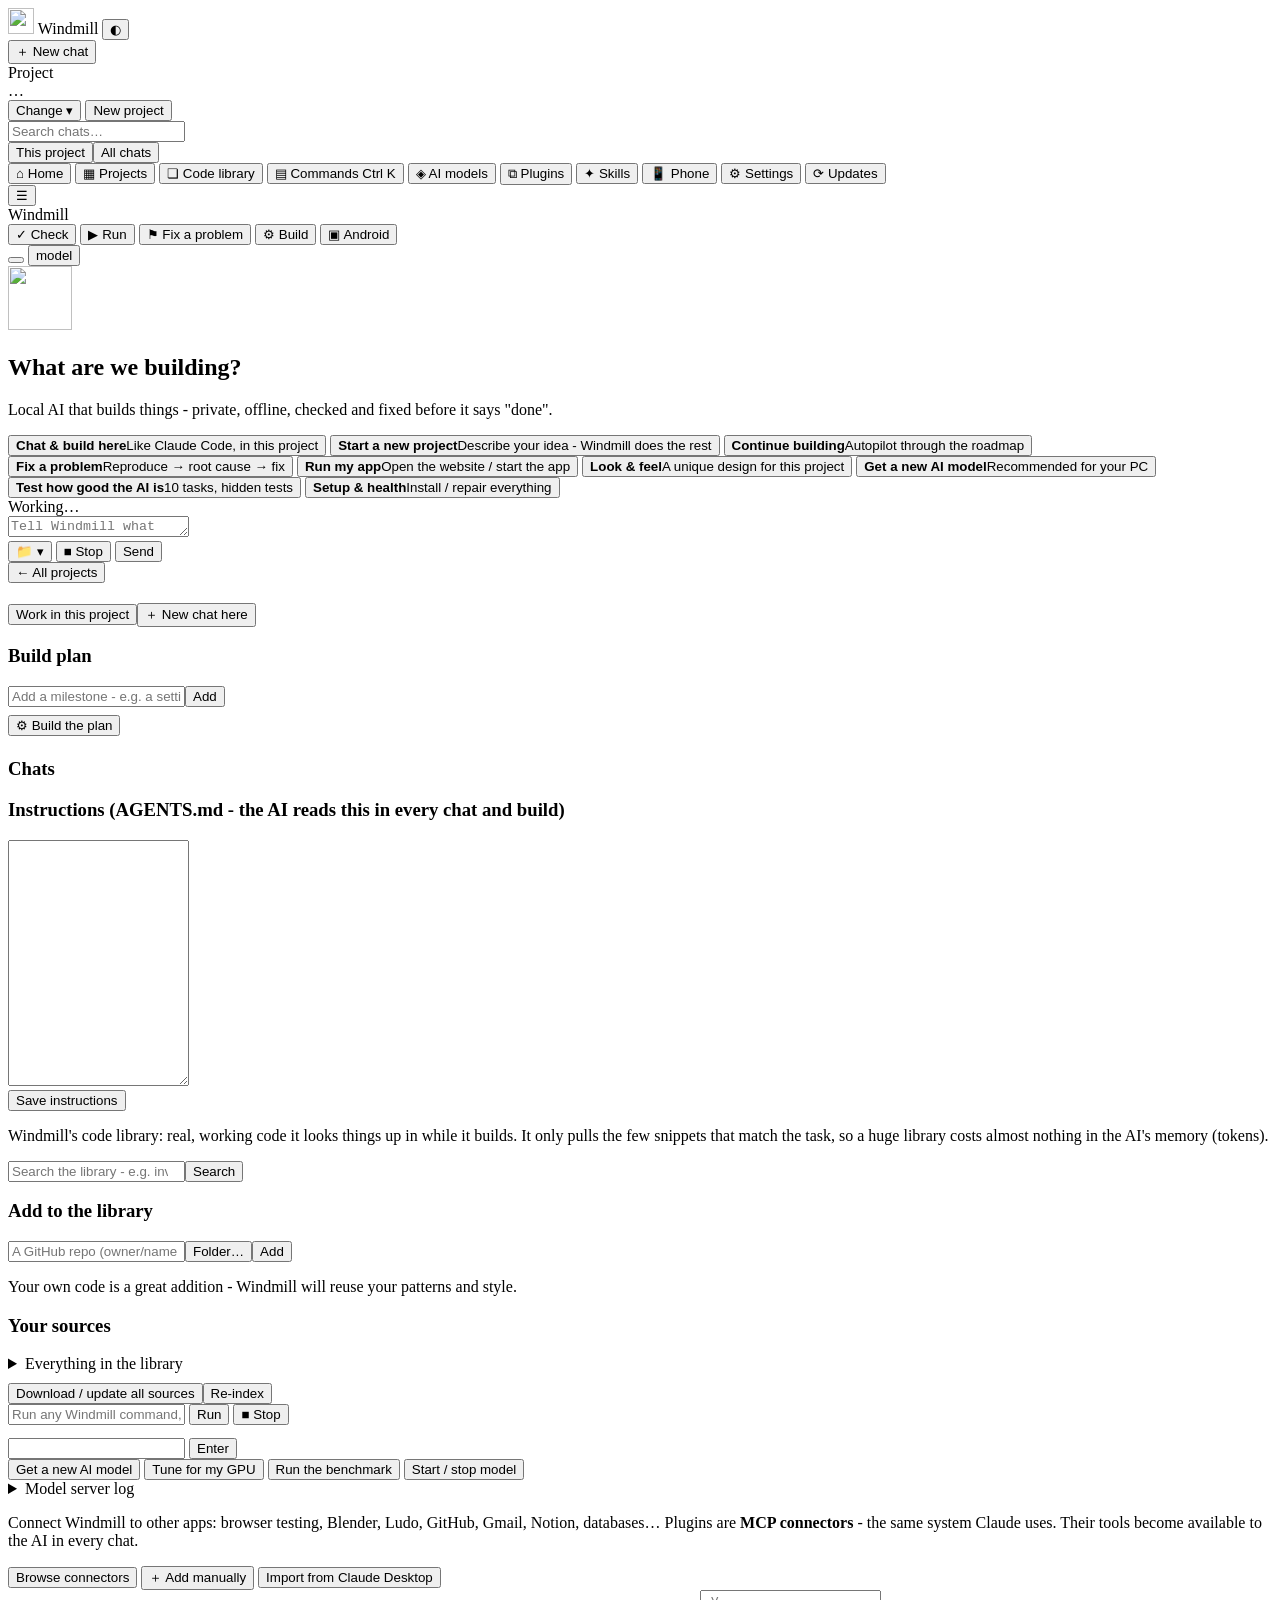
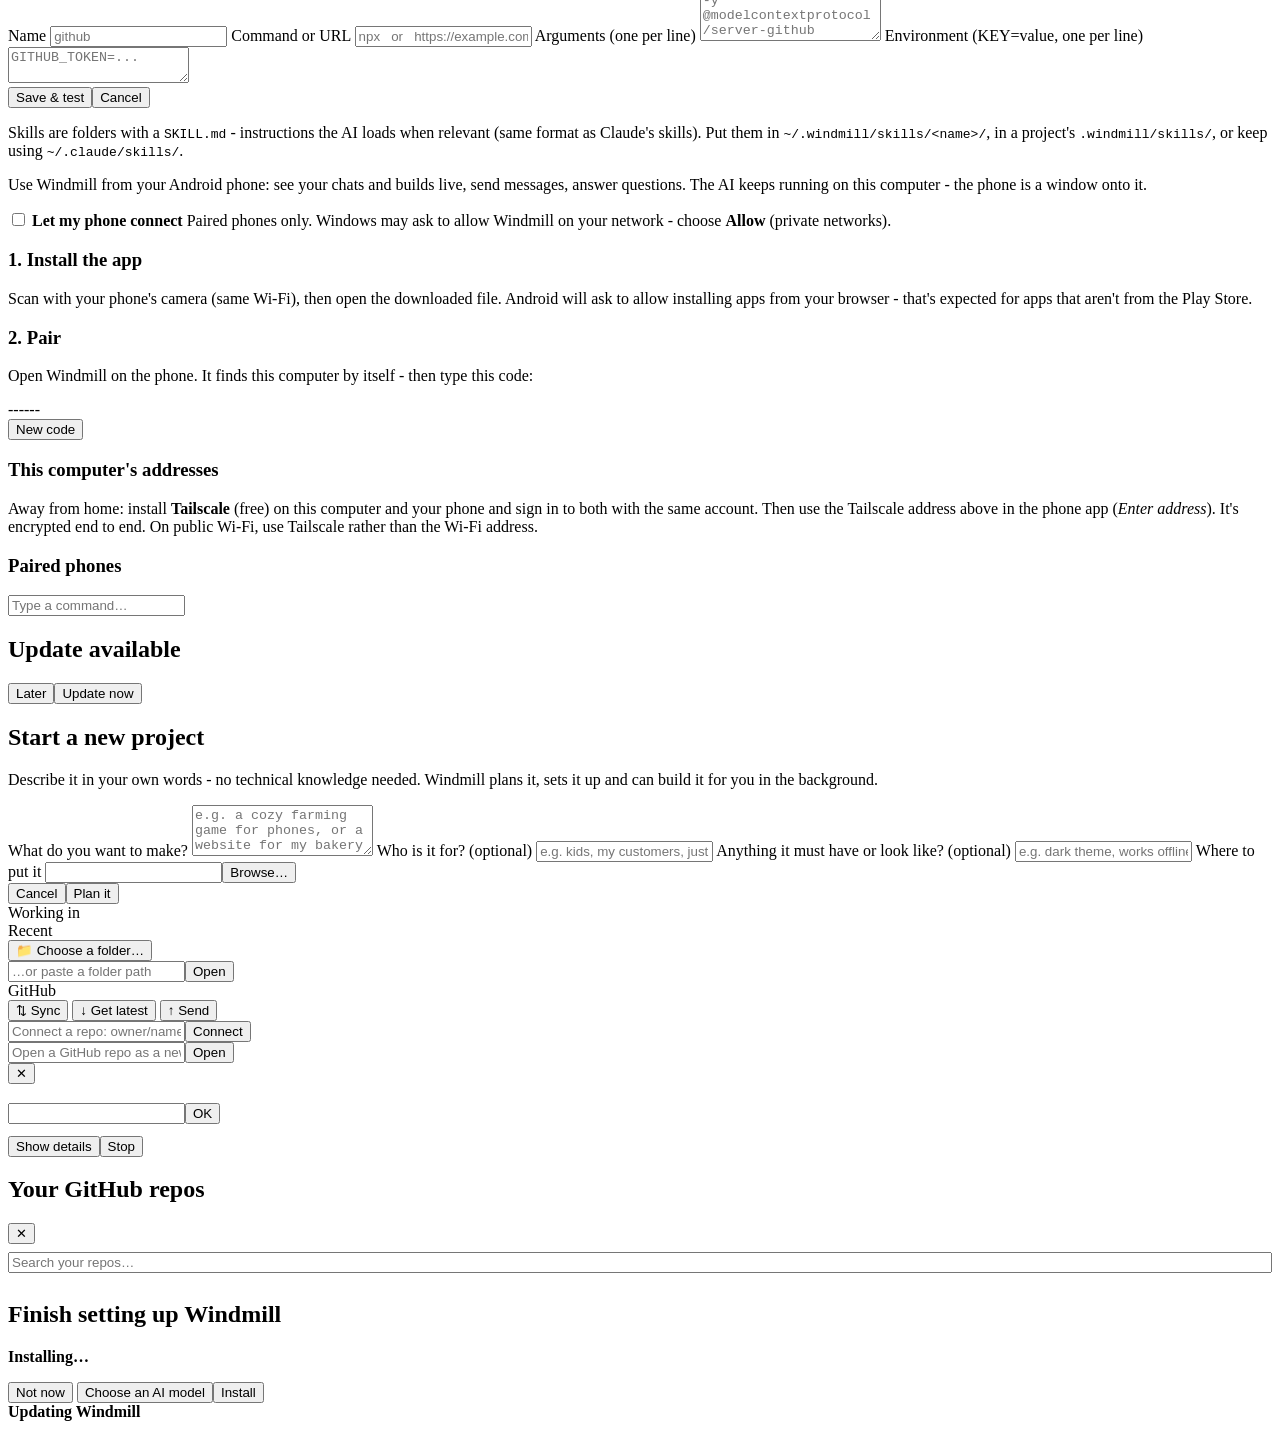
==== gui/index.html @ f2a0669b "feat: Windmill on your phone - Android app that pairs with your computer (Wi-Fi discovery + 6-digit " ====
<!doctype html>
<html lang="en">
<head>
<meta charset="utf-8">
<meta name="viewport" content="width=device-width, initial-scale=1, viewport-fit=cover, interactive-widget=resizes-content">
<meta name="theme-color" content="#1b1a18">
<title>Windmill</title>
<link rel="icon" href="/static/icon.png">
<link rel="stylesheet" href="/static/app.css">
</head>
<body>
<div id="app">
  <aside id="sidebar">
    <div class="brand">
      <img src="/static/icon.png" alt="" width="26" height="26">
      <span>Windmill</span>
      <button class="icon-btn" id="theme-btn" title="Light / dark">◐</button>
    </div>
    <button class="primary wide" id="new-chat">＋ New chat</button>
    <div class="project-card" id="project-card" title="The folder Windmill works in">
      <div class="label">Project</div>
      <div class="name" id="project-name">…</div>
      <div class="kinds" id="project-kinds"></div>
      <div class="row">
        <button class="ghost small" id="pick-project">Change ▾</button>
        <button class="ghost small" data-task="new" title="Describe an idea - Windmill plans and builds it">New project</button>
      </div>
    </div>
    <input id="chat-search" type="search" placeholder="Search chats…" autocomplete="off">
    <div class="seg" id="chat-scope"><button data-here="1" class="on">This project</button><button data-here="0">All chats</button></div>
    <nav id="chat-list" aria-label="Chats"></nav>
    <div class="nav-bottom">
      <button class="nav" data-view="home">⌂ Home</button>
      <button class="nav" data-view="projects">▦ Projects</button>
      <button class="nav" data-view="library">❏ Code library</button>
      <button class="nav" data-view="console">▤ Commands <span class="kbd">Ctrl K</span></button>
      <button class="nav" data-view="models">◈ AI models</button>
      <button class="nav" data-view="plugins">⧉ Plugins</button>
      <button class="nav" data-view="skills">✦ Skills</button>
      <button class="nav" data-view="phone">📱 Phone</button>
      <button class="nav" data-view="settings">⚙ Settings</button>
      <button class="nav" data-view="updates">⟳ Updates <span id="update-dot" class="dot hidden"></span></button>
      <div class="version" id="version"></div>
    </div>
  </aside>

  <main id="main">
    <header id="topbar">
      <button class="icon-btn" id="menu-btn" aria-label="Menu" title="Menu">☰</button>
      <div class="title" id="view-title">Windmill</div>
      <div class="actions" id="quick-actions">
        <button class="ghost small" data-task="check" title="Build, lint, tests, sloppy-code guard">✓ Check</button>
        <button class="ghost small" data-task="run" title="Run / open your app">▶ Run</button>
        <button class="ghost small" data-task="debug" title="Reproduce, find root cause, fix">⚑ Fix a problem</button>
        <button class="ghost small hidden" id="build-btn" data-task="build" title="Build the roadmap on autopilot">⚙ Build</button>
        <button class="ghost small hidden" id="android-btn" data-task="android menu" title="Build the .apk / install on your phone">▣ Android</button>
      </div>
      <button class="pill hidden" id="tasks-btn" title="What Windmill is doing in the background"><span class="spinner tiny" id="tasks-spin"></span><span id="tasks-label"></span></button>
      <button class="pill" id="model-pill" title="AI model"><span class="dot" id="model-dot"></span><span id="model-name">model</span></button>
    </header>

    <!-- HOME -->
    <section class="view" id="view-home">
      <div class="hero">
        <img src="/static/icon.png" alt="" width="64" height="64">
        <h1>What are we building?</h1>
        <p class="muted">Local AI that builds things - private, offline, checked and fixed before it says "done".</p>
        <div id="tip" class="tip hidden"></div>
      </div>
      <div class="cards">
        <button class="card" data-action="chat"><b>Chat &amp; build here</b><span>Like Claude Code, in this project</span></button>
        <button class="card" data-task="new"><b>Start a new project</b><span>Describe your idea - Windmill does the rest</span></button>
        <button class="card hidden" id="card-build" data-task="build"><b>Continue building</b><span>Autopilot through the roadmap</span></button>
        <button class="card" data-task="debug"><b>Fix a problem</b><span>Reproduce → root cause → fix</span></button>
        <button class="card" data-task="run"><b>Run my app</b><span>Open the website / start the app</span></button>
        <button class="card" data-task="design"><b>Look &amp; feel</b><span>A unique design for this project</span></button>
        <button class="card" data-task="get-model"><b>Get a new AI model</b><span>Recommended for your PC</span></button>
        <button class="card" data-task="benchmark"><b>Test how good the AI is</b><span>10 tasks, hidden tests</span></button>
        <button class="card" data-task="setup"><b>Setup &amp; health</b><span>Install / repair everything</span></button>
      </div>
    </section>

    <!-- CHAT -->
    <section class="view hidden" id="view-chat">
      <div id="transcript" aria-live="polite"></div>
      <div id="activity" class="activity hidden"><div class="spinner"></div><span id="activity-text">Working…</span><span id="activity-time" class="muted"></span></div>
      <div id="queue" class="queue hidden" aria-label="Queued messages"></div>
      <div id="composer">
        <textarea id="input" rows="1" placeholder="Tell Windmill what you want…  (Enter to send, Shift+Enter for a new line)"></textarea>
        <div class="composer-row">
          <button class="folder-chip" id="composer-folder" title="Change the folder / GitHub repo Windmill works in">📁 <b id="composer-project"></b> ▾</button><span class="spacer"></span>
          <button class="danger hidden" id="stop-btn">■ Stop</button>
          <button class="primary" id="send-btn">Send</button>
        </div>
      </div>
    </section>

    <!-- PROJECTS (like Claude's projects: a folder, its chats, its plan and instructions) -->
    <section class="view hidden" id="view-projects">
      <div id="projects-grid" class="proj-grid"></div>
      <div id="project-page" class="hidden">
        <button class="ghost small" id="proj-back">← All projects</button>
        <div class="proj-head"><div><h2 id="pp2-name"></h2><div class="muted small" id="pp2-path"></div></div>
          <div class="row"><button class="ghost" id="pp2-use">Work in this project</button><button class="primary" id="pp2-chat">＋ New chat here</button></div></div>
        <div class="proj-cols">
          <div class="proj-col">
            <h3>Build plan <span class="muted small" id="pp2-progress"></span></h3>
            <div id="pp2-roadmap" class="roadmap"></div>
            <div class="row"><input id="pp2-add" placeholder="Add a milestone - e.g. a settings page with dark mode" style="flex:1"><button class="ghost" id="pp2-add-btn">Add</button></div>
            <div class="row" style="margin-top:8px"><button class="primary" id="pp2-build">⚙ Build the plan</button></div>
            <h3 style="margin-top:22px">Chats</h3>
            <div id="pp2-chats" class="list"></div>
          </div>
          <div class="proj-col">
            <h3>Instructions <span class="muted small">(AGENTS.md - the AI reads this in every chat and build)</span></h3>
            <textarea id="pp2-instr" rows="16" spellcheck="false"></textarea>
            <div class="row"><button class="ghost" id="pp2-instr-save">Save instructions</button><span class="muted small" id="pp2-instr-msg"></span></div>
          </div>
        </div>
      </div>
    </section>

    <!-- CODE LIBRARY -->
    <section class="view hidden" id="view-library">
      <p class="muted">Windmill's code library: real, working code it looks things up in while it builds. It only pulls the few
      snippets that match the task, so a huge library costs almost nothing in the AI's memory (tokens).</p>
      <div class="lib-stats" id="lib-stats"></div>
      <div class="row"><input id="lib-q" type="search" placeholder="Search the library - e.g. inventory drag and drop, egui theme, http client retry" style="flex:1"><button class="primary" id="lib-go">Search</button></div>
      <div id="lib-results" class="lib-results"></div>
      <h3>Add to the library</h3>
      <div class="row"><input id="lib-add" placeholder="A GitHub repo (owner/name or URL) or a folder on this PC" style="flex:1"><button class="ghost" id="lib-browse">Folder…</button><button class="primary" id="lib-add-btn">Add</button></div>
      <p class="muted small">Your own code is a great addition - Windmill will reuse your patterns and style.</p>
      <h3>Your sources</h3>
      <div id="lib-mine" class="list"></div>
      <details><summary>Everything in the library</summary><div id="lib-all" class="lib-all"></div></details>
      <div class="row" style="margin-top:10px"><button class="ghost" data-task="library fetch">Download / update all sources</button><button class="ghost" data-task="library index">Re-index</button></div>
    </section>

    <!-- CONSOLE (every CLI command) -->
    <section class="view hidden" id="view-console">
      <div class="console-head">
        <input id="cmd-input" placeholder="Run any Windmill command, e.g.  benchmark --tasks 01,04   or   library search inventory" autocomplete="off">
        <button class="primary" id="cmd-run">Run</button>
        <button class="danger hidden" id="cmd-stop">■ Stop</button>
      </div>
      <div class="cmd-chips" id="cmd-chips"></div>
      <pre id="console" class="console"></pre>
      <div id="console-choices" class="choices"></div>
      <div class="console-input hidden" id="console-input-row">
        <span id="console-prompt" class="muted"></span>
        <input id="console-input" autocomplete="off">
        <button class="primary small" id="console-send">Enter</button>
      </div>
    </section>

    <!-- MODELS -->
    <section class="view hidden" id="view-models">
      <div class="view-actions">
        <button class="primary" data-task="get-model">Get a new AI model</button>
        <button class="ghost" data-task="tune">Tune for my GPU</button>
        <button class="ghost" data-task="benchmark">Run the benchmark</button>
        <button class="ghost" id="server-toggle">Start / stop model</button>
      </div>
      <div id="hw" class="muted"></div>
      <div id="models-list" class="list"></div>
      <details><summary>Model server log</summary><pre id="server-log" class="console small"></pre></details>
    </section>

    <!-- PLUGINS -->
    <section class="view hidden" id="view-plugins">
      <p class="muted">Connect Windmill to other apps: browser testing, Blender, Ludo, GitHub, Gmail, Notion, databases… Plugins are
      <b>MCP connectors</b> - the same system Claude uses. Their tools become available to the AI in every chat.</p>
      <div class="view-actions">
        <button class="primary" data-task="connect">Browse connectors</button>
        <button class="ghost" id="plugin-add-btn">＋ Add manually</button>
        <button class="ghost" id="plugin-import">Import from Claude Desktop</button>
      </div>
      <form id="plugin-form" class="card-form hidden">
        <label>Name <input name="name" required placeholder="github"></label>
        <label>Command or URL <input name="command" required placeholder="npx   or   https://example.com/mcp"></label>
        <label>Arguments (one per line) <textarea name="args" rows="3" placeholder="-y&#10;@modelcontextprotocol/server-github"></textarea></label>
        <label>Environment (KEY=value, one per line) <textarea name="env" rows="2" placeholder="GITHUB_TOKEN=..."></textarea></label>
        <div class="row"><button class="primary" type="submit">Save &amp; test</button><button class="ghost" type="button" id="plugin-cancel">Cancel</button></div>
      </form>
      <div id="plugins-list" class="list"></div>
    </section>

    <!-- SKILLS -->
    <section class="view hidden" id="view-skills">
      <p class="muted">Skills are folders with a <code>SKILL.md</code> - instructions the AI loads when relevant (same format as Claude's skills).
      Put them in <code>~/.windmill/skills/&lt;name&gt;/</code>, in a project's <code>.windmill/skills/</code>, or keep using <code>~/.claude/skills/</code>.</p>
      <div id="skills-list" class="list"></div>
    </section>

    <!-- PHONE -->
    <section class="view hidden" id="view-phone">
      <p class="muted">Use Windmill from your Android phone: see your chats and builds live, send messages, answer questions.
      The AI keeps running on this computer - the phone is a window onto it.</p>
      <label class="switch big-switch"><input type="checkbox" id="phone-on"> <b>Let my phone connect</b>
        <span class="help">Paired phones only. Windows may ask to allow Windmill on your network - choose <b>Allow</b> (private networks).</span></label>
      <div id="phone-body" class="hidden">
        <div class="phone-grid">
          <div class="phone-card">
            <h3>1. Install the app</h3>
            <p class="muted small">Scan with your phone's camera (same Wi-Fi), then open the downloaded file. Android will ask
            to allow installing apps from your browser - that's expected for apps that aren't from the Play Store.</p>
            <div id="phone-qr" class="qr"></div>
            <div class="muted small" id="phone-apk-url"></div>
          </div>
          <div class="phone-card">
            <h3>2. Pair</h3>
            <p class="muted small">Open Windmill on the phone. It finds this computer by itself - then type this code:</p>
            <div class="pair-code" id="phone-code">------</div>
            <div class="row"><span class="muted small" id="phone-ttl"></span><button class="ghost small" id="phone-newcode">New code</button></div>
          </div>
        </div>
        <h3>This computer's addresses</h3>
        <div id="phone-addrs" class="list"></div>
        <p class="muted small">Away from home: install <b>Tailscale</b> (free) on this computer and your phone and sign in to both with the
        same account. Then use the Tailscale address above in the phone app (<i>Enter address</i>). It's encrypted end to end.
        On public Wi-Fi, use Tailscale rather than the Wi-Fi address.</p>
        <h3>Paired phones</h3>
        <div id="phone-devices" class="list"></div>
      </div>
      <p class="bad-text small" id="phone-error"></p>
    </section>

    <!-- SETTINGS -->
    <section class="view hidden" id="view-settings">
      <form id="settings-form" class="settings"></form>
    </section>

    <!-- UPDATES -->
    <section class="view hidden" id="view-updates">
      <div id="update-box"></div>
    </section>
  </main>
</div>

<div id="palette" class="modal hidden" role="dialog" aria-label="Commands">
  <div class="modal-card">
    <input id="palette-input" placeholder="Type a command…" autocomplete="off">
    <div id="palette-list"></div>
  </div>
</div>
<div id="update-modal" class="modal hidden" role="dialog" aria-label="Update available">
  <div class="modal-card">
    <h2 id="um-title">Update available</h2>
    <pre id="um-notes" class="notes"></pre>
    <div class="row right"><button class="ghost" id="um-later">Later</button><button class="primary" id="um-now">Update now</button></div>
  </div>
</div>
<div id="new-modal" class="modal hidden" role="dialog" aria-label="New project">
  <form class="modal-card card-form" id="new-form">
    <h2>Start a new project</h2>
    <p class="muted small">Describe it in your own words - no technical knowledge needed. Windmill plans it, sets it up and can build it for you in the background.</p>
    <label>What do you want to make? <textarea name="idea" rows="3" required placeholder="e.g. a cozy farming game for phones, or a website for my bakery with an order form"></textarea></label>
    <label>Who is it for? <span class="muted">(optional)</span> <input name="who" placeholder="e.g. kids, my customers, just me"></label>
    <label>Anything it must have or look like? <span class="muted">(optional)</span> <input name="extra" placeholder="e.g. dark theme, works offline, save slots"></label>
    <label>Where to put it <span class="row"><input name="where" style="flex:1"><button class="ghost" type="button" id="new-browse">Browse…</button></span></label>
    <div class="row right"><button class="ghost" type="button" id="new-cancel">Cancel</button><button class="primary" type="submit">Plan it</button></div>
  </form>
</div>
<div id="proj-pop" class="popover hidden" role="dialog" aria-label="Project folder">
  <div class="pop-sec">
    <div class="label">Working in</div>
    <div class="pop-cur"><b id="pp-name"></b><span class="muted small" id="pp-path"></span></div>
  </div>
  <div class="pop-sec" id="pp-recent-sec">
    <div class="label">Recent</div>
    <div id="pp-recent"></div>
  </div>
  <div class="pop-sec">
    <button class="pop-item" id="pp-browse">📁 Choose a folder…</button>
    <div class="row pop-path"><input id="proj-path" placeholder="…or paste a folder path" autocomplete="off"><button class="ghost small" id="proj-open">Open</button></div>
    <div id="proj-error" class="small bad-text"></div>
  </div>
  <div class="pop-sec">
    <div class="label">GitHub</div>
    <div id="pp-account" class="row small"></div>
    <div id="pp-git" class="small"></div>
    <div class="row wrap" id="pp-git-actions">
      <button class="primary small" data-git="sync" title="Save your changes, get the latest from GitHub, then send yours">⇅ Sync</button>
      <button class="ghost small" data-git="pull" title="Get the latest from GitHub">↓ Get latest</button>
      <button class="ghost small" data-git="push" title="Send your saved changes to GitHub">↑ Send</button>
    </div>
    <div class="row pop-path"><input id="pp-repo" placeholder="Connect a repo: owner/name or URL" autocomplete="off"><button class="ghost small" id="pp-connect">Connect</button></div>
    <div class="row pop-path"><input id="pp-clone" placeholder="Open a GitHub repo as a new project" autocomplete="off"><button class="ghost small" id="pp-clone-btn">Open</button></div>
  </div>
</div>
<div id="ask-modal" class="modal hidden" role="dialog" aria-label="Windmill needs your answer">
  <div class="modal-card">
    <div class="row"><div class="muted small" id="ask-title" style="flex:1"></div><button class="icon-btn" id="ask-close" title="Close - the task waits in the corner until you answer">✕</button></div>
    <h3 id="ask-heading"></h3>
    <div id="ask-context" class="ask-context"></div>
    <div id="ask-question" class="ask-question"></div>
    <div id="ask-choices" class="choices"></div>
    <div id="ask-free" class="row" style="margin-top:10px"><input id="ask-input" style="flex:1" autocomplete="off"><button class="primary" id="ask-send">OK</button></div>
    <div class="row right" style="margin-top:12px"><button class="ghost small" id="ask-details">Show details</button><button class="ghost small" id="ask-stop">Stop</button></div>
  </div>
</div>
<div id="repos-modal" class="modal hidden" role="dialog" aria-label="Your GitHub repos">
  <div class="modal-card">
    <div class="row"><h2 style="flex:1">Your GitHub repos</h2><button class="icon-btn" id="repos-close" title="Close">✕</button></div>
    <input id="repos-search" type="search" placeholder="Search your repos…" autocomplete="off" style="width:100%;margin:8px 0">
    <div id="repos-list" class="repos-list"></div>
  </div>
</div>
<div id="setup-modal" class="modal hidden" role="dialog" aria-label="Set up Windmill">
  <div class="modal-card">
    <h2 id="setup-title">Finish setting up Windmill</h2>
    <p class="muted small" id="setup-intro"></p>
    <div id="setup-list" class="setup-list"></div>
    <div id="setup-progress" class="row hidden"><div class="spinner"></div><div><b>Installing…</b><div class="muted small" id="setup-step"></div></div></div>
    <p class="muted small" id="setup-note"></p>
    <div class="row right" id="setup-actions"><button class="ghost" id="setup-later">Not now</button>
      <button class="ghost hidden" id="setup-model">Choose an AI model</button><button class="primary" id="setup-install">Install</button></div>
  </div>
</div>
<div id="jobs" class="jobs hidden" aria-live="polite"></div>
<div id="updating" class="modal hidden" role="alertdialog" aria-label="Updating">
  <div class="modal-card row"><div class="spinner"></div><div><b>Updating Windmill</b><div class="muted small" id="updating-text"></div></div></div>
</div>
<div id="drawer-shade" class="drawer-shade"></div>
<div id="toast" class="toast hidden"></div>
<script src="/static/app.js"></script>
</body>
</html>
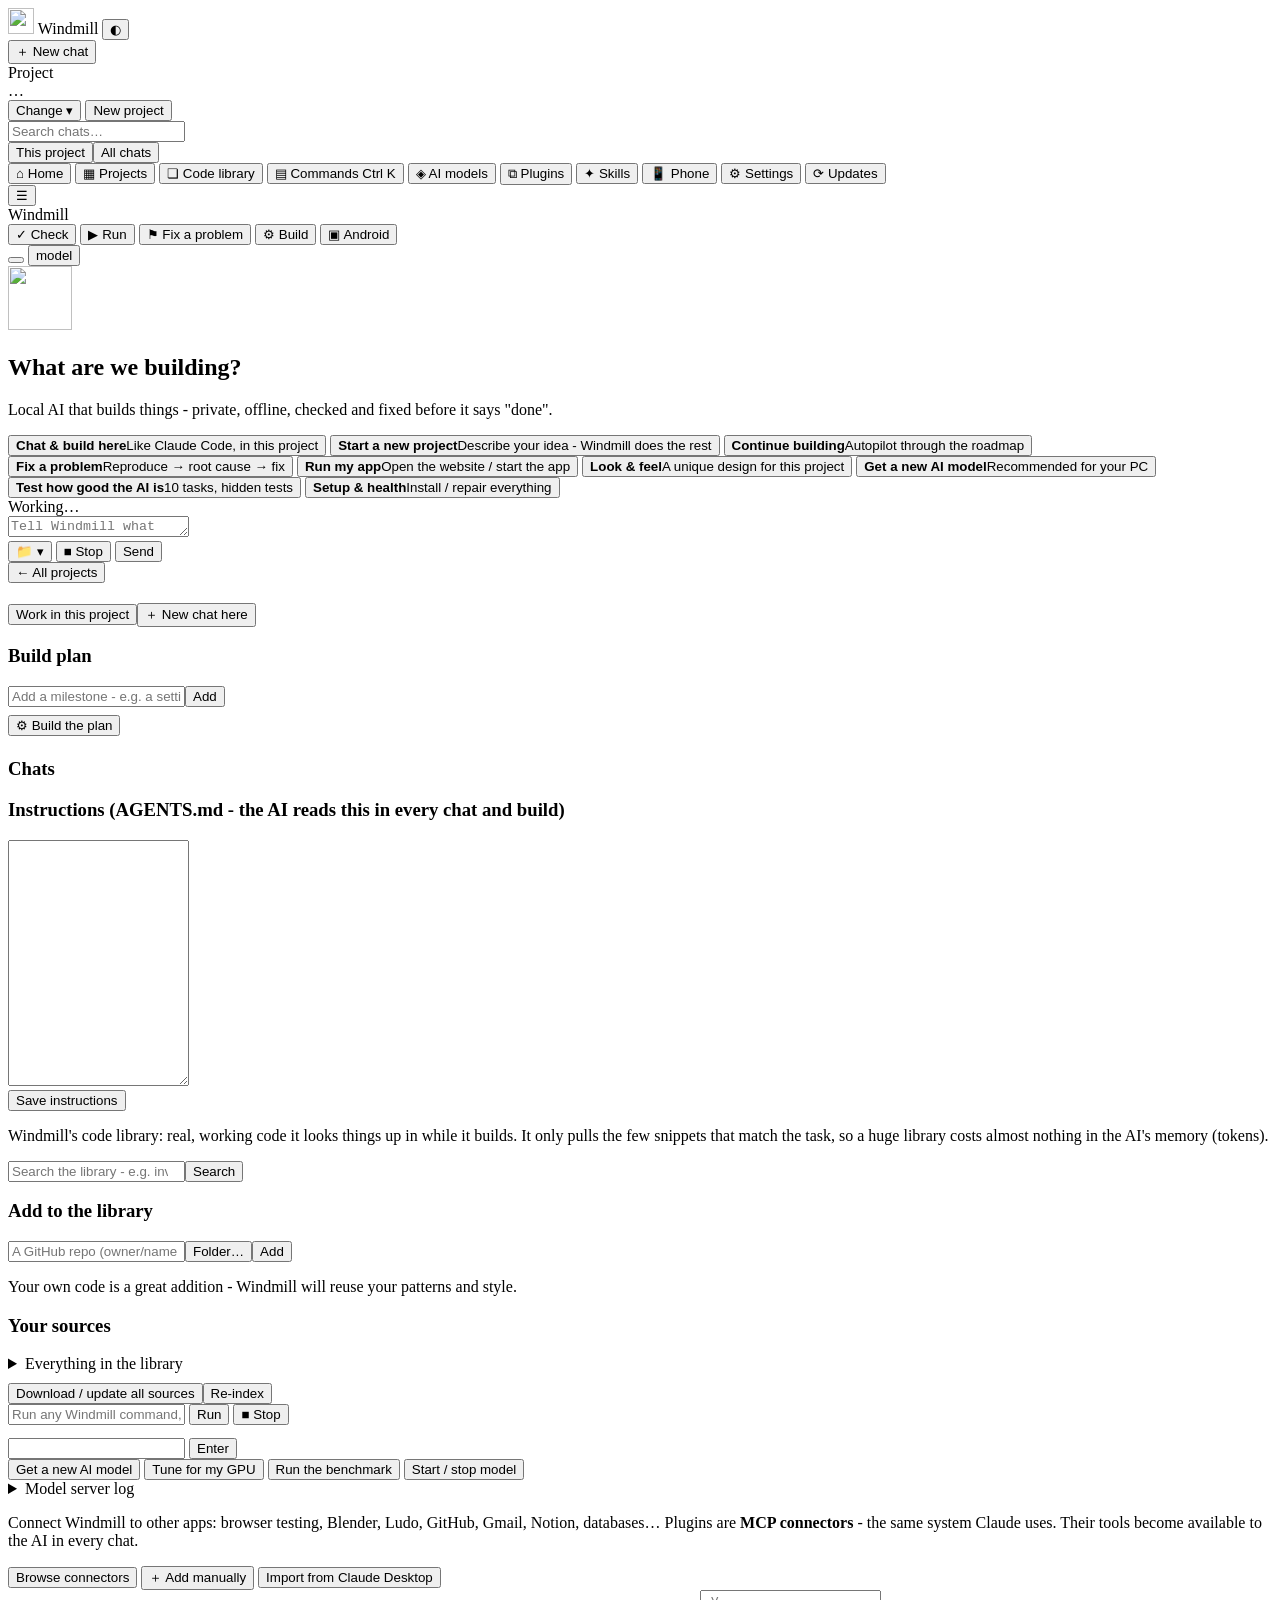
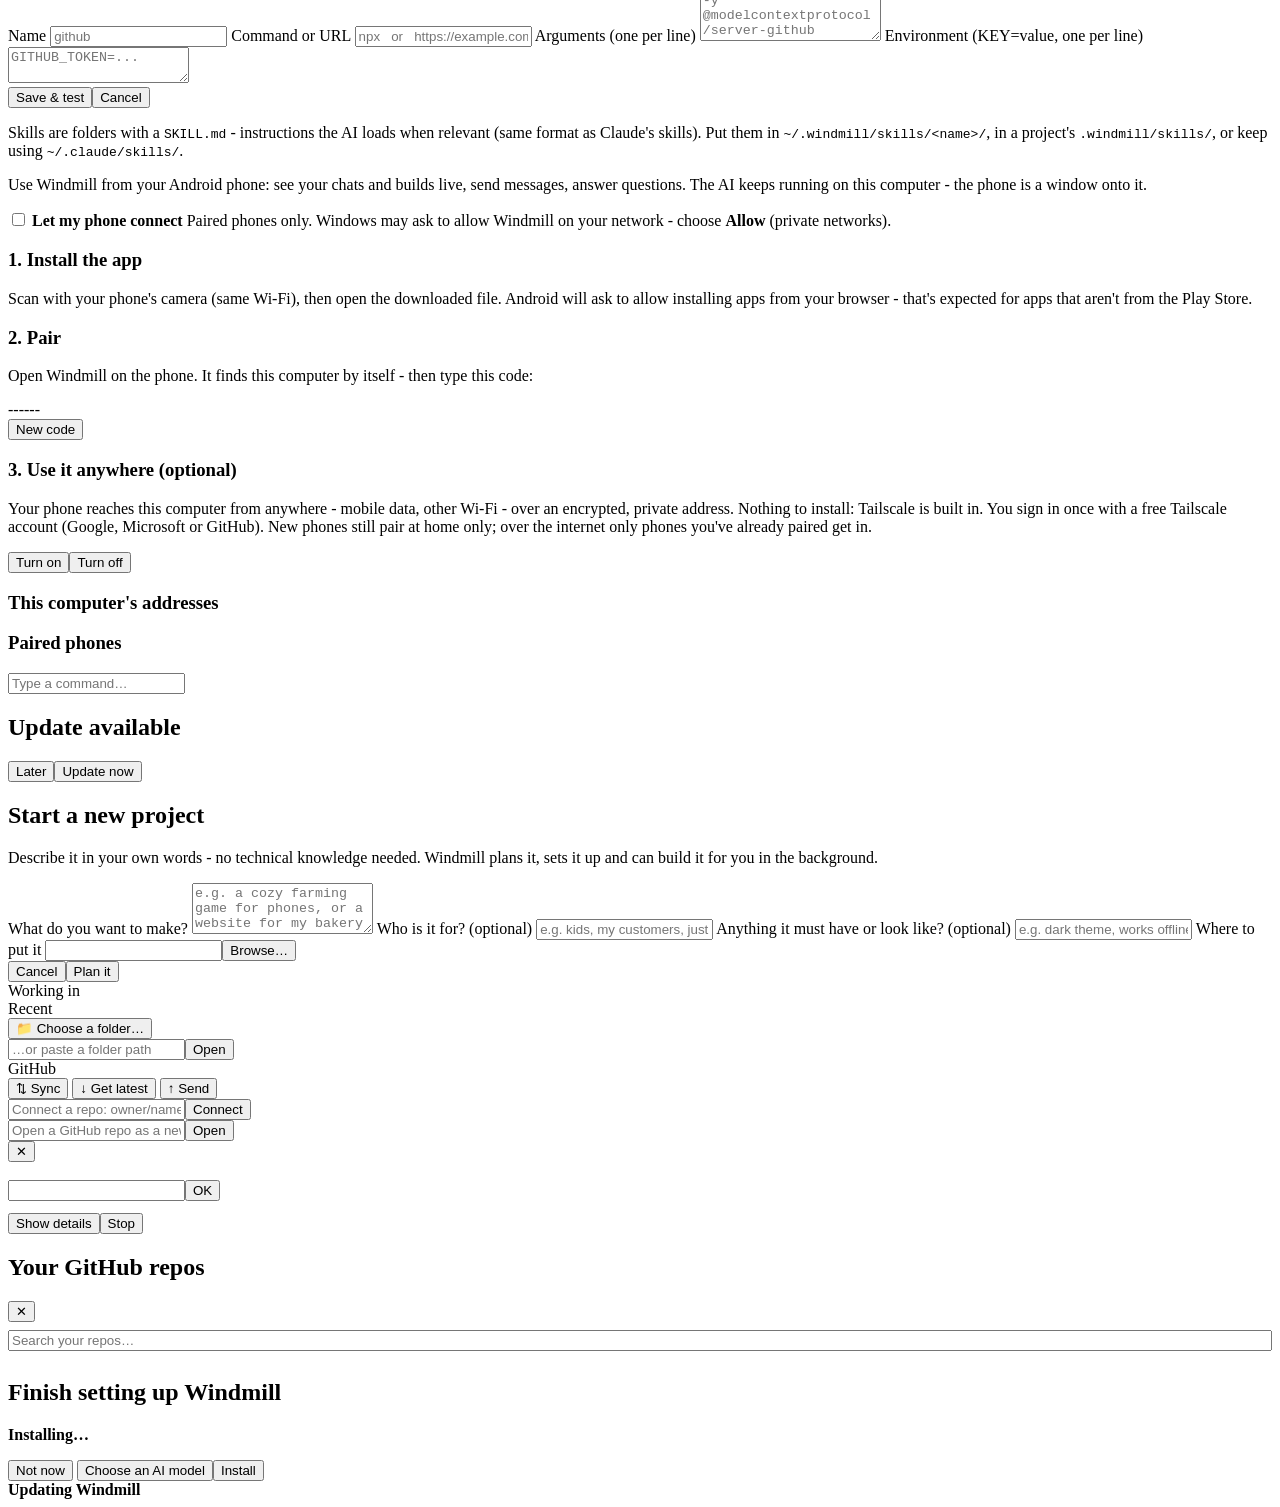
==== commit caa3538c: "feat: Tailscale built in - reach Windmill from your phone anywhere with nothing to install (sign in " ====
--- a/gui/index.html
+++ b/gui/index.html
@@ -214,11 +214,16 @@
             <div class="row"><span class="muted small" id="phone-ttl"></span><button class="ghost small" id="phone-newcode">New code</button></div>
           </div>
         </div>
+        <div class="phone-card anywhere">
+          <h3>3. Use it anywhere <span class="muted small">(optional)</span></h3>
+          <p class="muted small">Your phone reaches this computer from anywhere - mobile data, other Wi-Fi - over an encrypted, private address.
+          Nothing to install: Tailscale is built in. You sign in once with a free Tailscale account (Google, Microsoft or GitHub).
+          New phones still pair at home only; over the internet only phones you've already paired get in.</p>
+          <div id="tunnel-status" class="tunnel-status"></div>
+          <div class="row"><button class="primary" id="tunnel-on">Turn on</button><button class="ghost hidden" id="tunnel-off">Turn off</button></div>
+        </div>
         <h3>This computer's addresses</h3>
         <div id="phone-addrs" class="list"></div>
-        <p class="muted small">Away from home: install <b>Tailscale</b> (free) on this computer and your phone and sign in to both with the
-        same account. Then use the Tailscale address above in the phone app (<i>Enter address</i>). It's encrypted end to end.
-        On public Wi-Fi, use Tailscale rather than the Wi-Fi address.</p>
         <h3>Paired phones</h3>
         <div id="phone-devices" class="list"></div>
       </div>
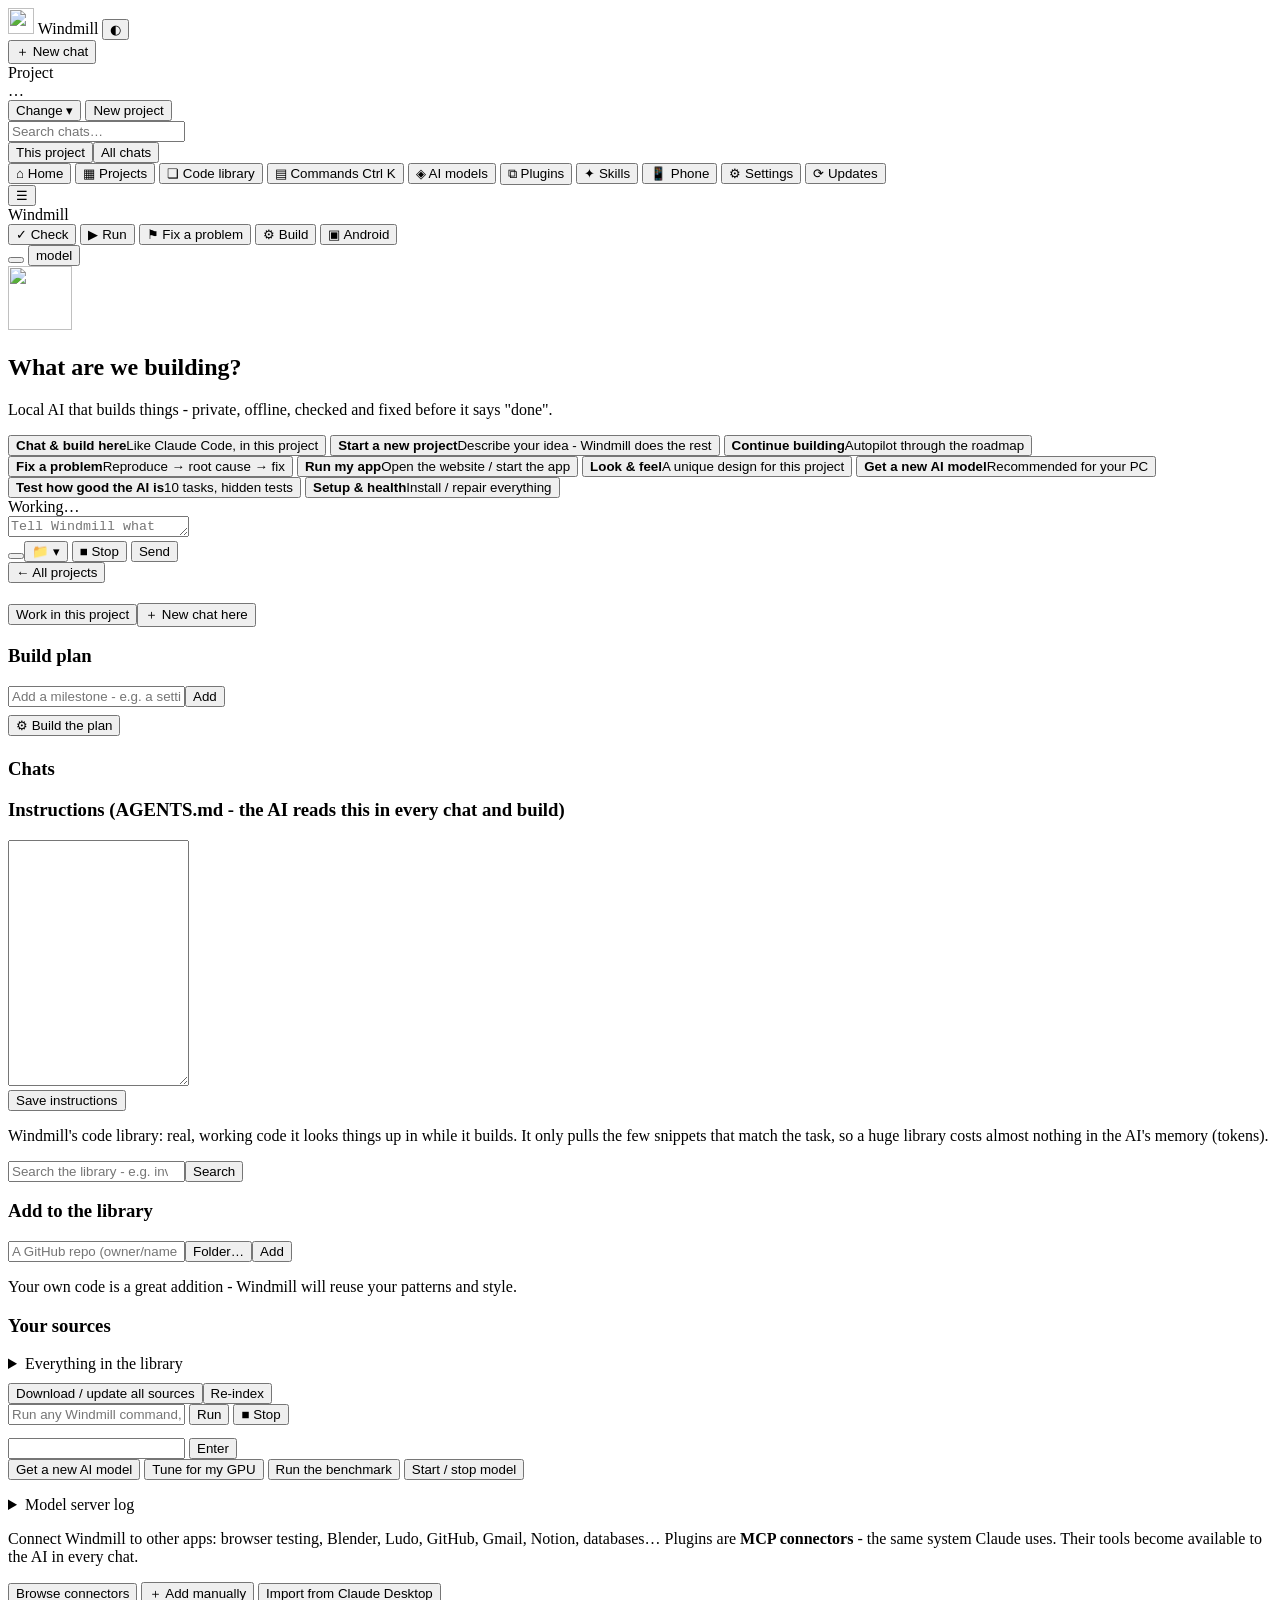
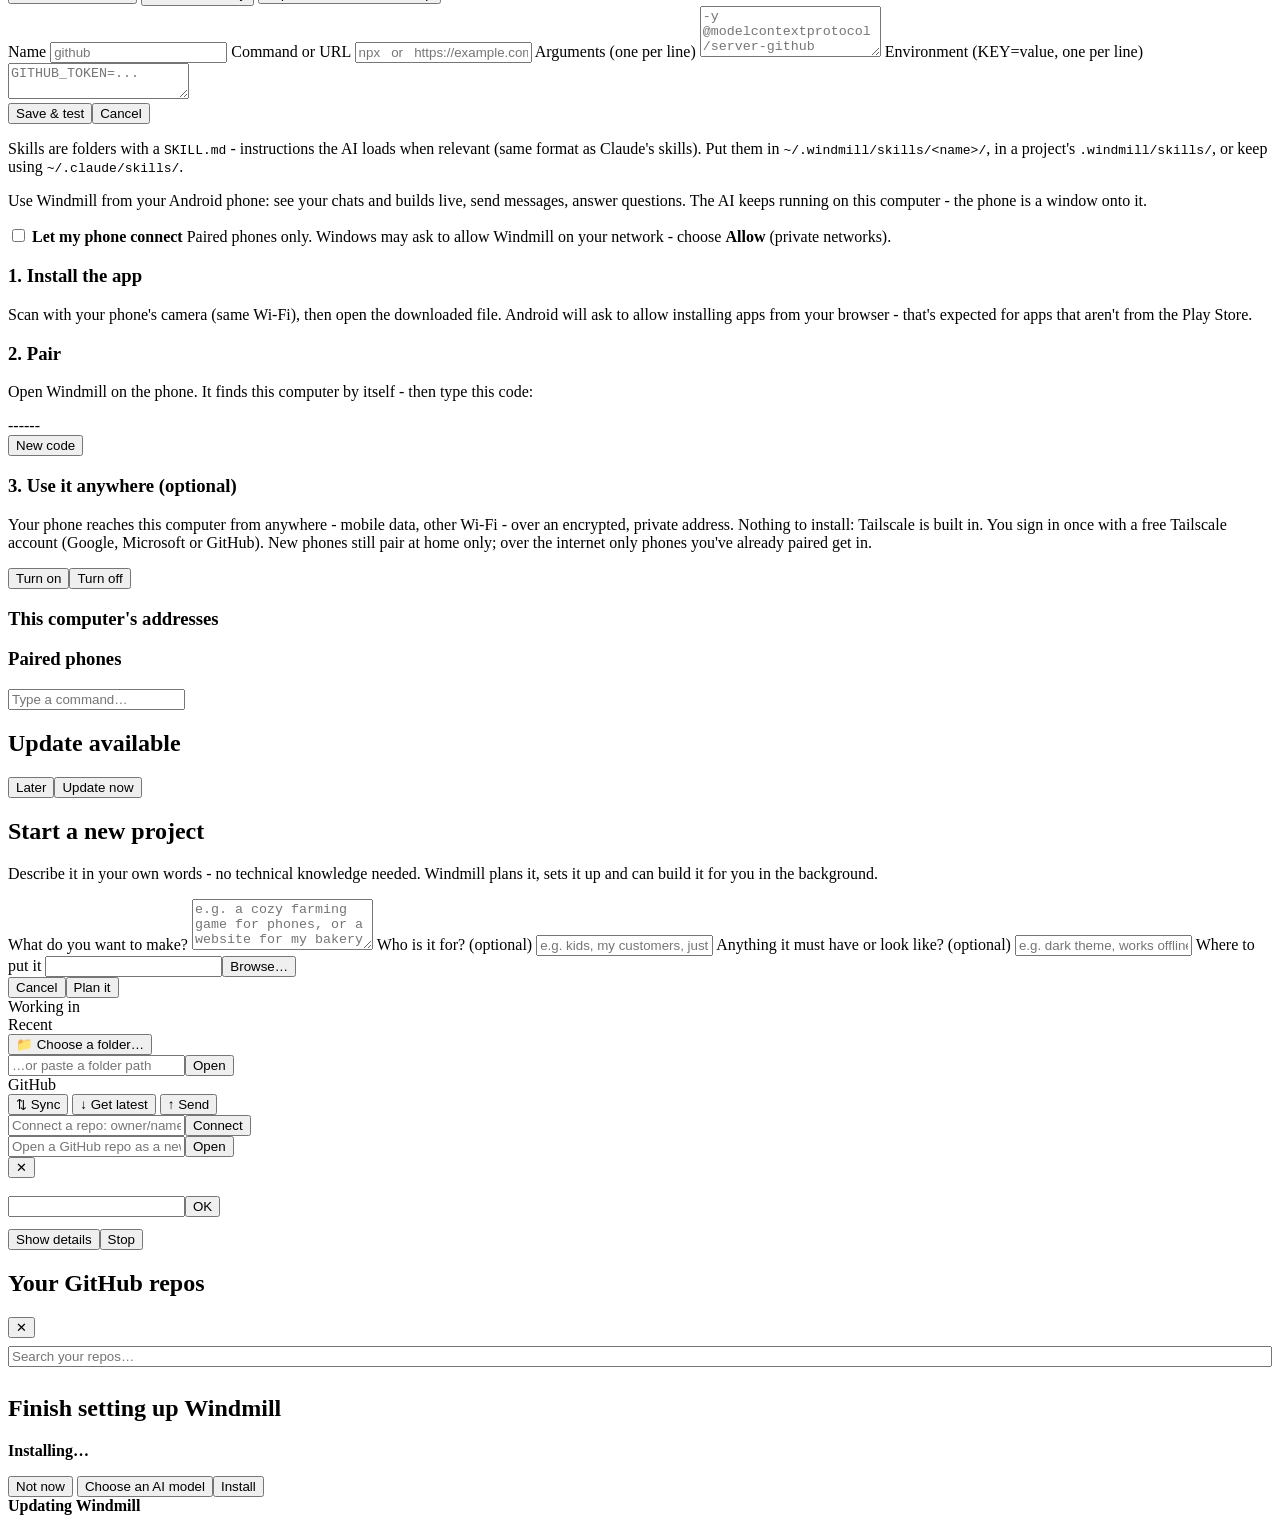
==== commit 99488cd2: "feat: separate chat model and coding model - one loaded at a time, switches by itself (never during " ====
--- a/gui/index.html
+++ b/gui/index.html
@@ -88,7 +88,7 @@
       <div id="composer">
         <textarea id="input" rows="1" placeholder="Tell Windmill what you want…  (Enter to send, Shift+Enter for a new line)"></textarea>
         <div class="composer-row">
-          <button class="folder-chip" id="composer-folder" title="Change the folder / GitHub repo Windmill works in">📁 <b id="composer-project"></b> ▾</button><span class="spacer"></span>
+          <button class="folder-chip hidden" id="role-btn" type="button"></button><button class="folder-chip" id="composer-folder" title="Change the folder / GitHub repo Windmill works in">📁 <b id="composer-project"></b> ▾</button><span class="spacer"></span>
           <button class="danger hidden" id="stop-btn">■ Stop</button>
           <button class="primary" id="send-btn">Send</button>
         </div>
@@ -162,6 +162,7 @@
         <button class="ghost" id="server-toggle">Start / stop model</button>
       </div>
       <div id="hw" class="muted"></div>
+      <p id="models-note" class="muted small"></p>
       <div id="models-list" class="list"></div>
       <details><summary>Model server log</summary><pre id="server-log" class="console small"></pre></details>
     </section>
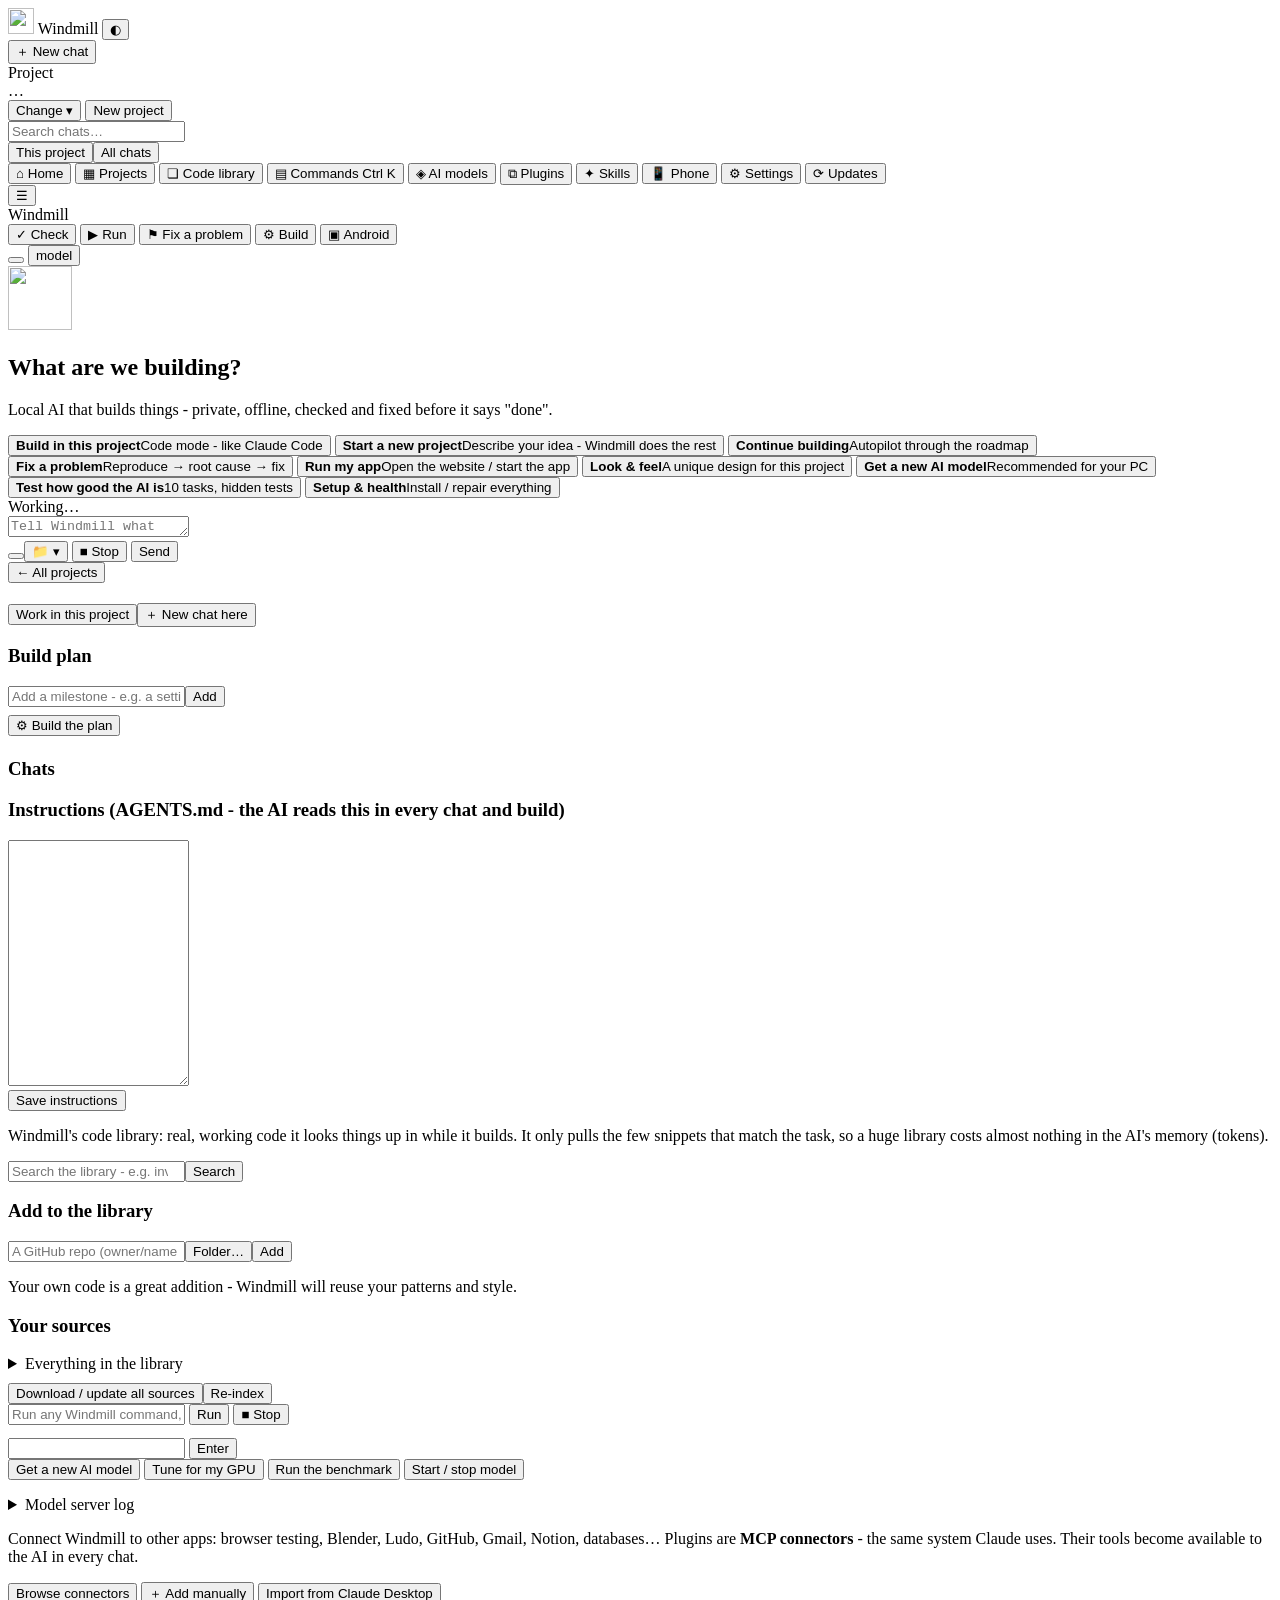
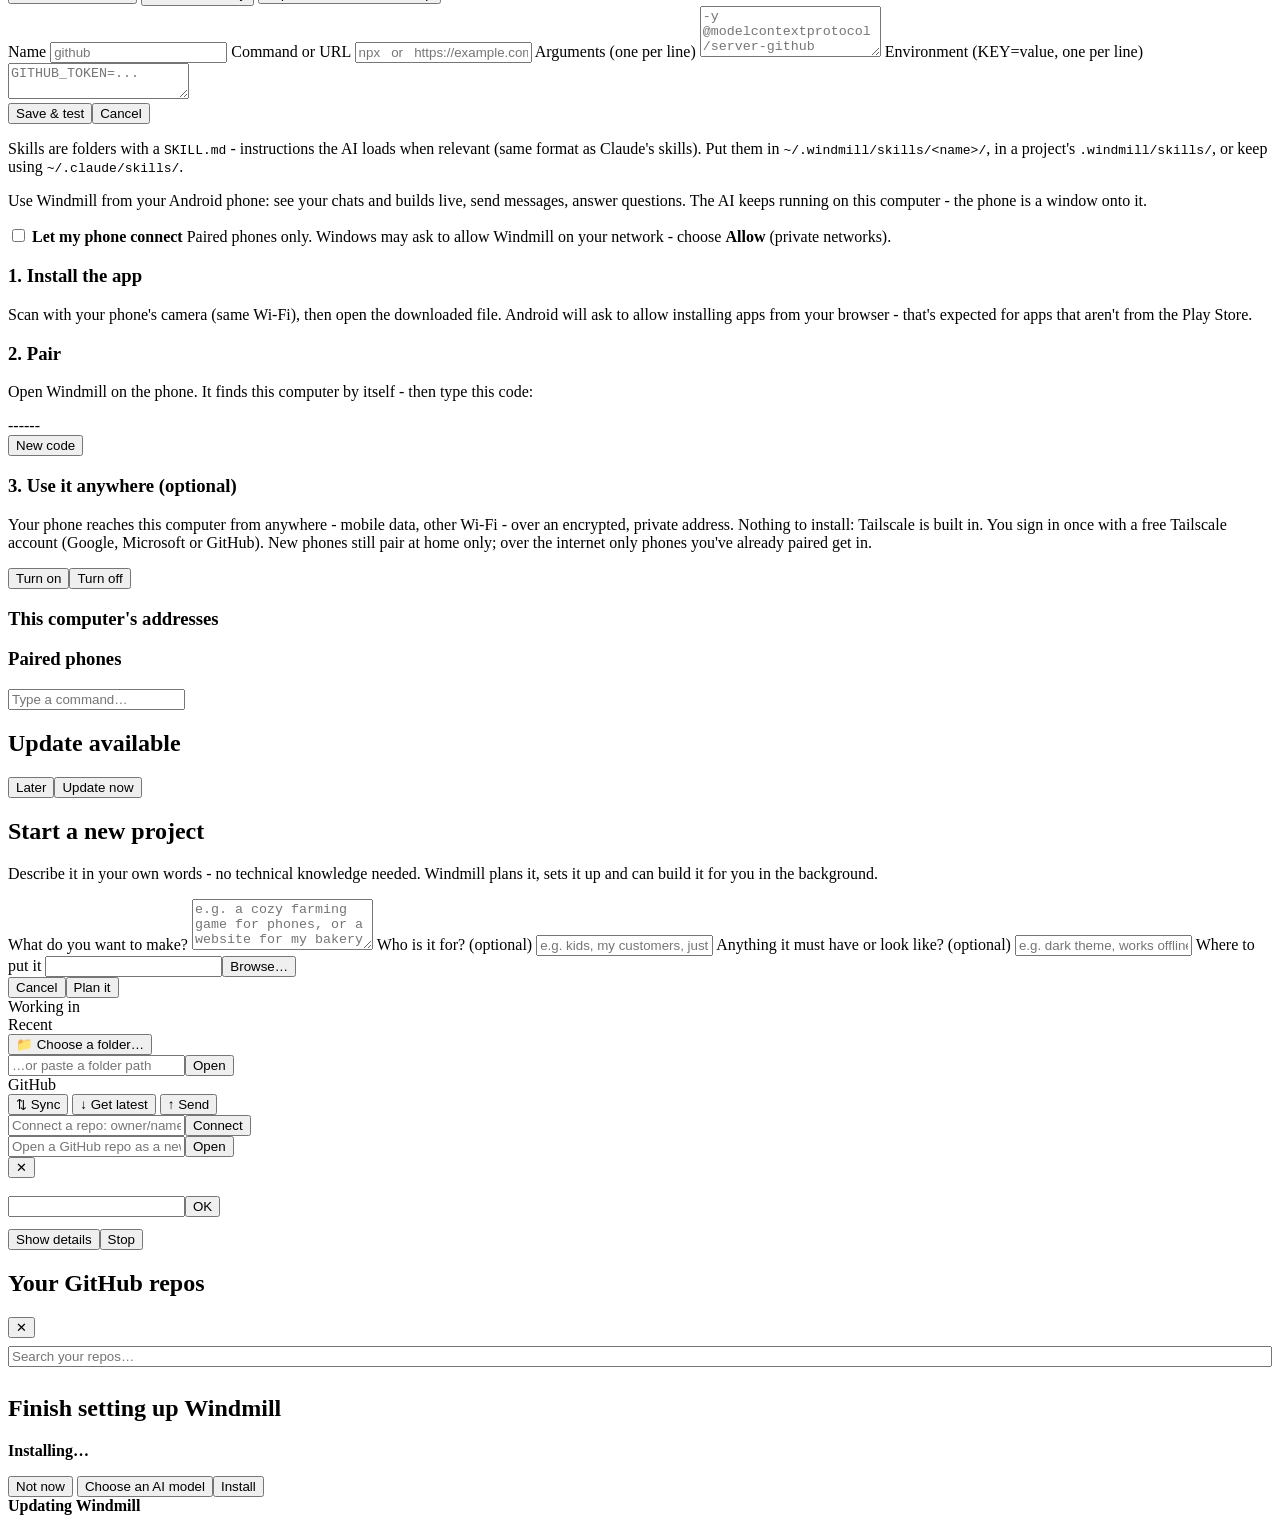
==== commit d0d85dcc: "fix: chats have a real Chat mode (a plain assistant - no project tools or plugins) vs Code mode; plu" ====
--- a/gui/index.html
+++ b/gui/index.html
@@ -68,7 +68,7 @@
         <div id="tip" class="tip hidden"></div>
       </div>
       <div class="cards">
-        <button class="card" data-action="chat"><b>Chat &amp; build here</b><span>Like Claude Code, in this project</span></button>
+        <button class="card" data-action="chat"><b>Build in this project</b><span>Code mode - like Claude Code</span></button>
         <button class="card" data-task="new"><b>Start a new project</b><span>Describe your idea - Windmill does the rest</span></button>
         <button class="card hidden" id="card-build" data-task="build"><b>Continue building</b><span>Autopilot through the roadmap</span></button>
         <button class="card" data-task="debug"><b>Fix a problem</b><span>Reproduce → root cause → fix</span></button>
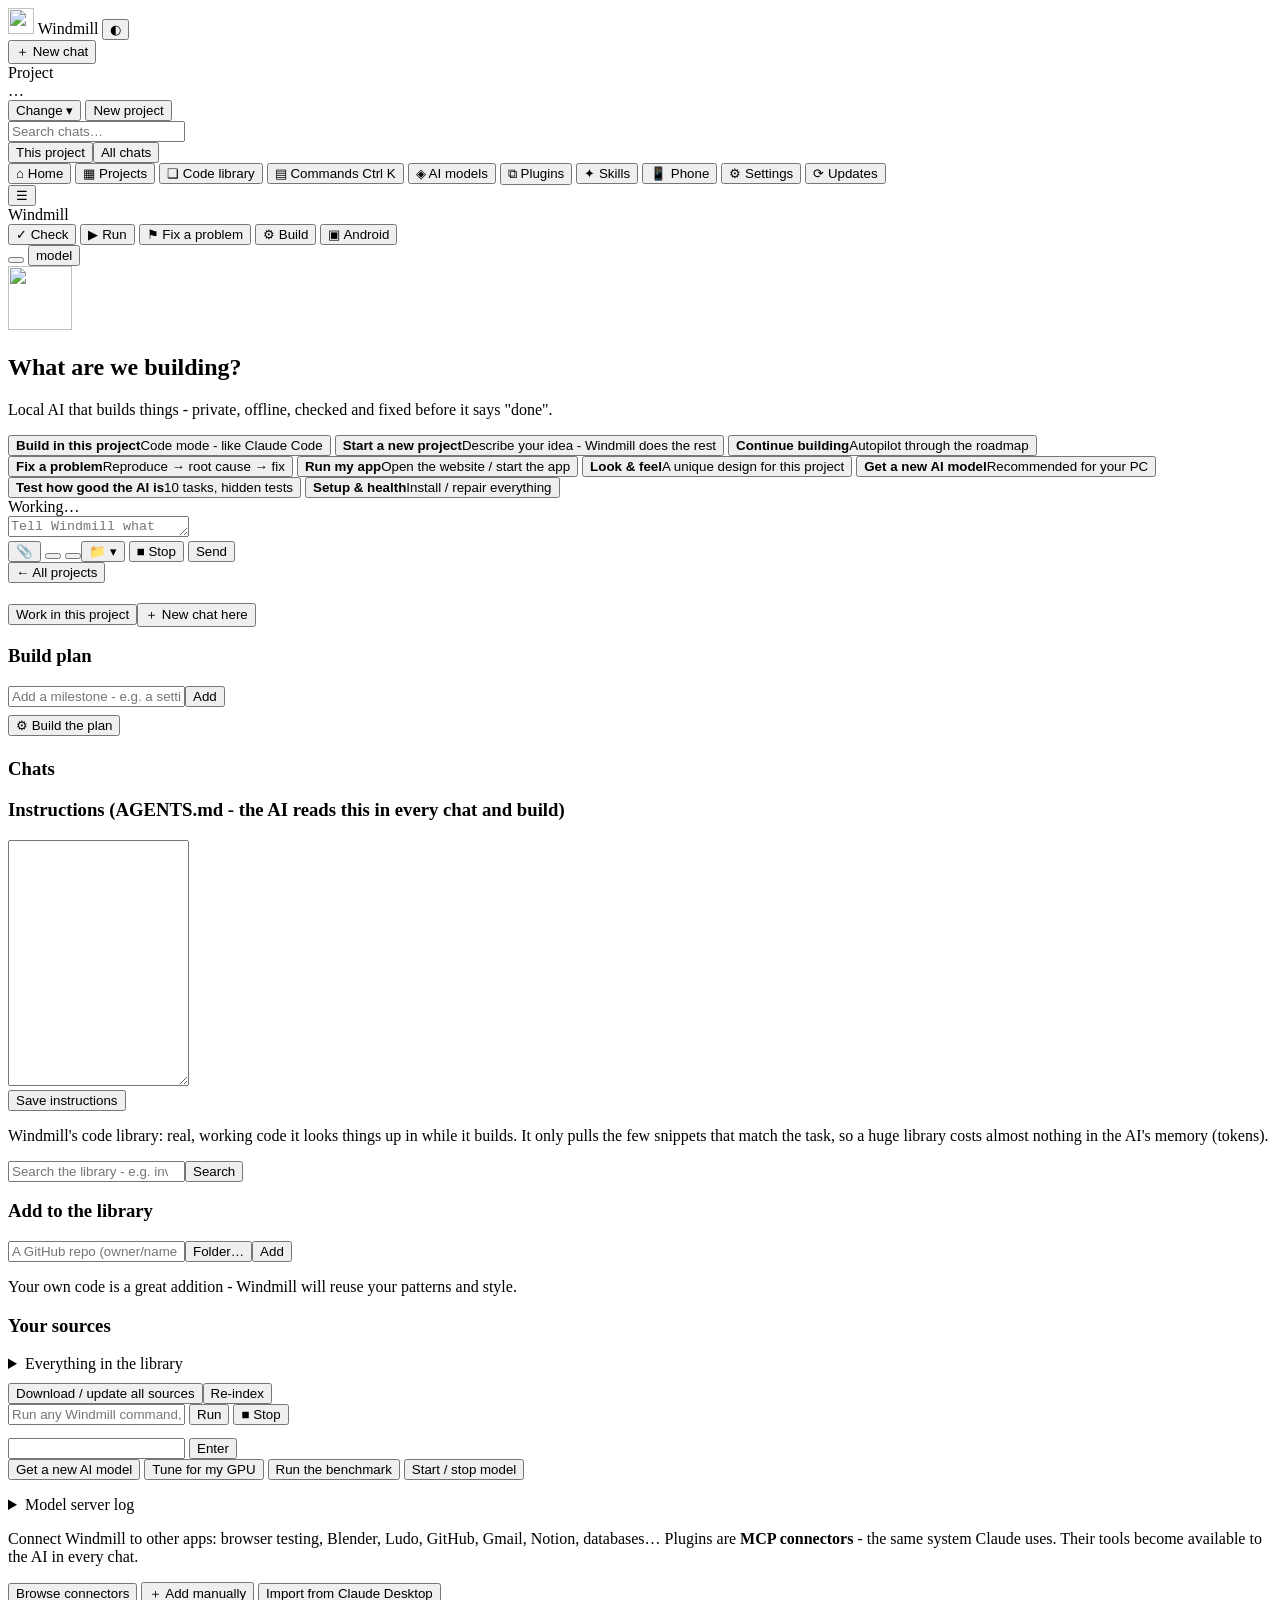
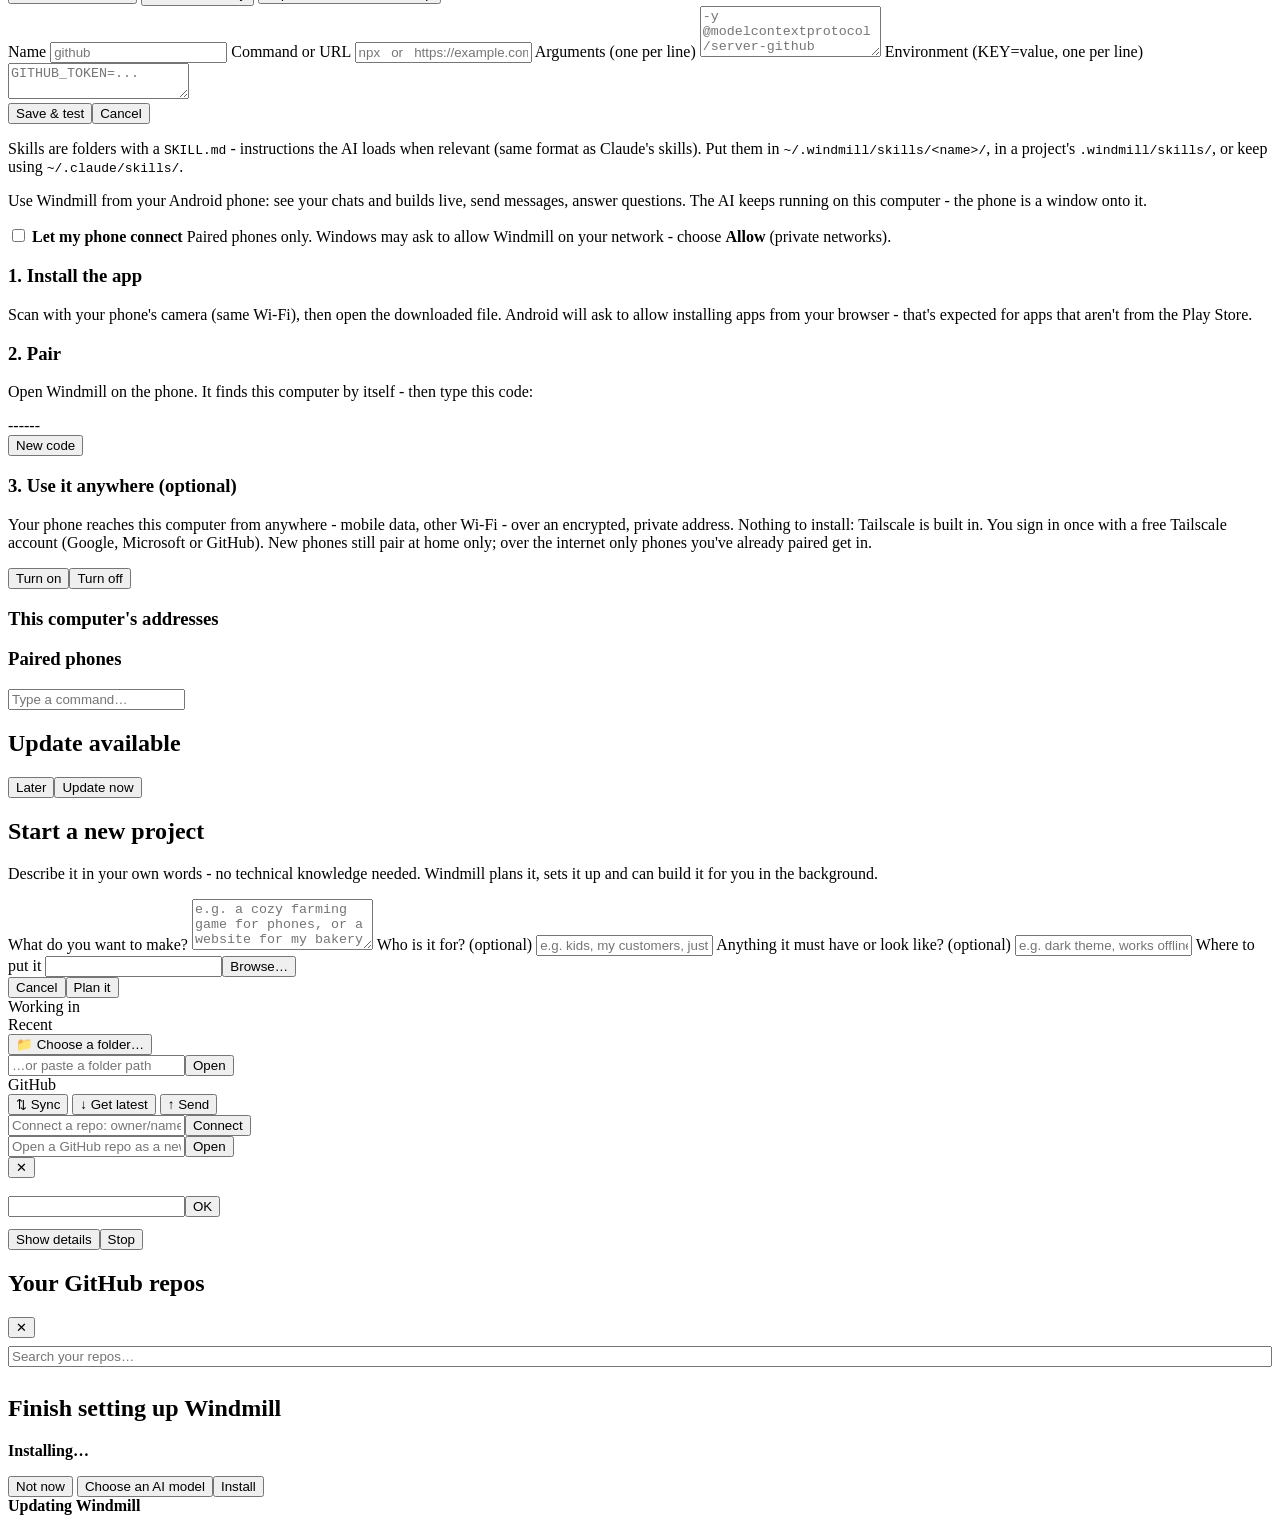
==== commit 09164fa8: "feat: attach files and photos (and take photos on the phone), model picker in the message box, plugi" ====
--- a/gui/index.html
+++ b/gui/index.html
@@ -86,9 +86,13 @@
       <div id="activity" class="activity hidden"><div class="spinner"></div><span id="activity-text">Working…</span><span id="activity-time" class="muted"></span></div>
       <div id="queue" class="queue hidden" aria-label="Queued messages"></div>
       <div id="composer">
+        <div id="attach-row" class="attach-row hidden"></div>
+        <input type="file" id="file-input" multiple hidden>
         <textarea id="input" rows="1" placeholder="Tell Windmill what you want…  (Enter to send, Shift+Enter for a new line)"></textarea>
         <div class="composer-row">
-          <button class="folder-chip hidden" id="role-btn" type="button"></button><button class="folder-chip" id="composer-folder" title="Change the folder / GitHub repo Windmill works in">📁 <b id="composer-project"></b> ▾</button><span class="spacer"></span>
+          <button class="icon-btn attach-btn" id="attach-btn" type="button" title="Attach files or photos (or paste / drop them here)">📎</button>
+          <button class="folder-chip hidden" id="role-btn" type="button"></button>
+          <button class="folder-chip" id="model-btn" type="button" title="Which AI model this chat uses"></button><button class="folder-chip" id="composer-folder" title="Change the folder / GitHub repo Windmill works in">📁 <b id="composer-project"></b> ▾</button><span class="spacer"></span>
           <button class="danger hidden" id="stop-btn">■ Stop</button>
           <button class="primary" id="send-btn">Send</button>
         </div>
@@ -327,6 +331,7 @@
 <div id="updating" class="modal hidden" role="alertdialog" aria-label="Updating">
   <div class="modal-card row"><div class="spinner"></div><div><b>Updating Windmill</b><div class="muted small" id="updating-text"></div></div></div>
 </div>
+<div id="model-pop" class="popover hidden" role="menu" aria-label="AI model for this chat"></div>
 <div id="drawer-shade" class="drawer-shade"></div>
 <div id="toast" class="toast hidden"></div>
 <script src="/static/app.js"></script>
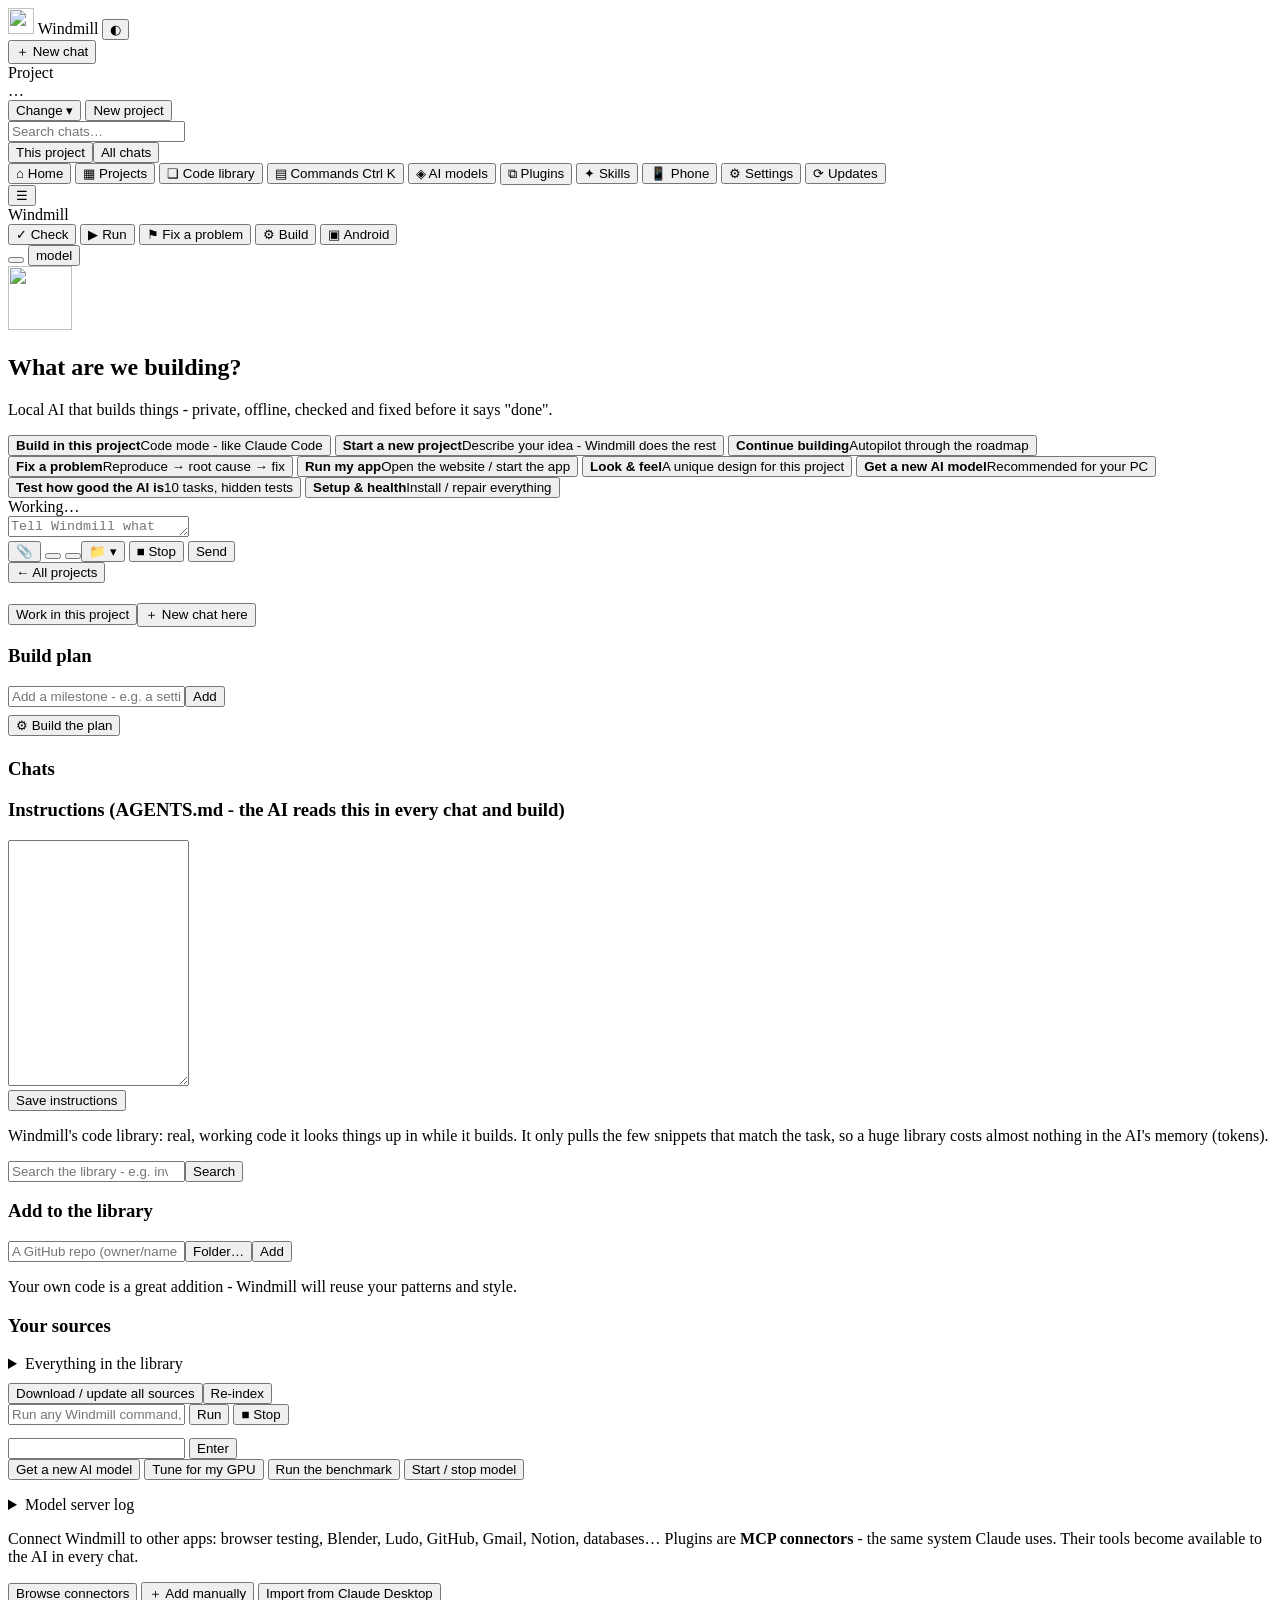
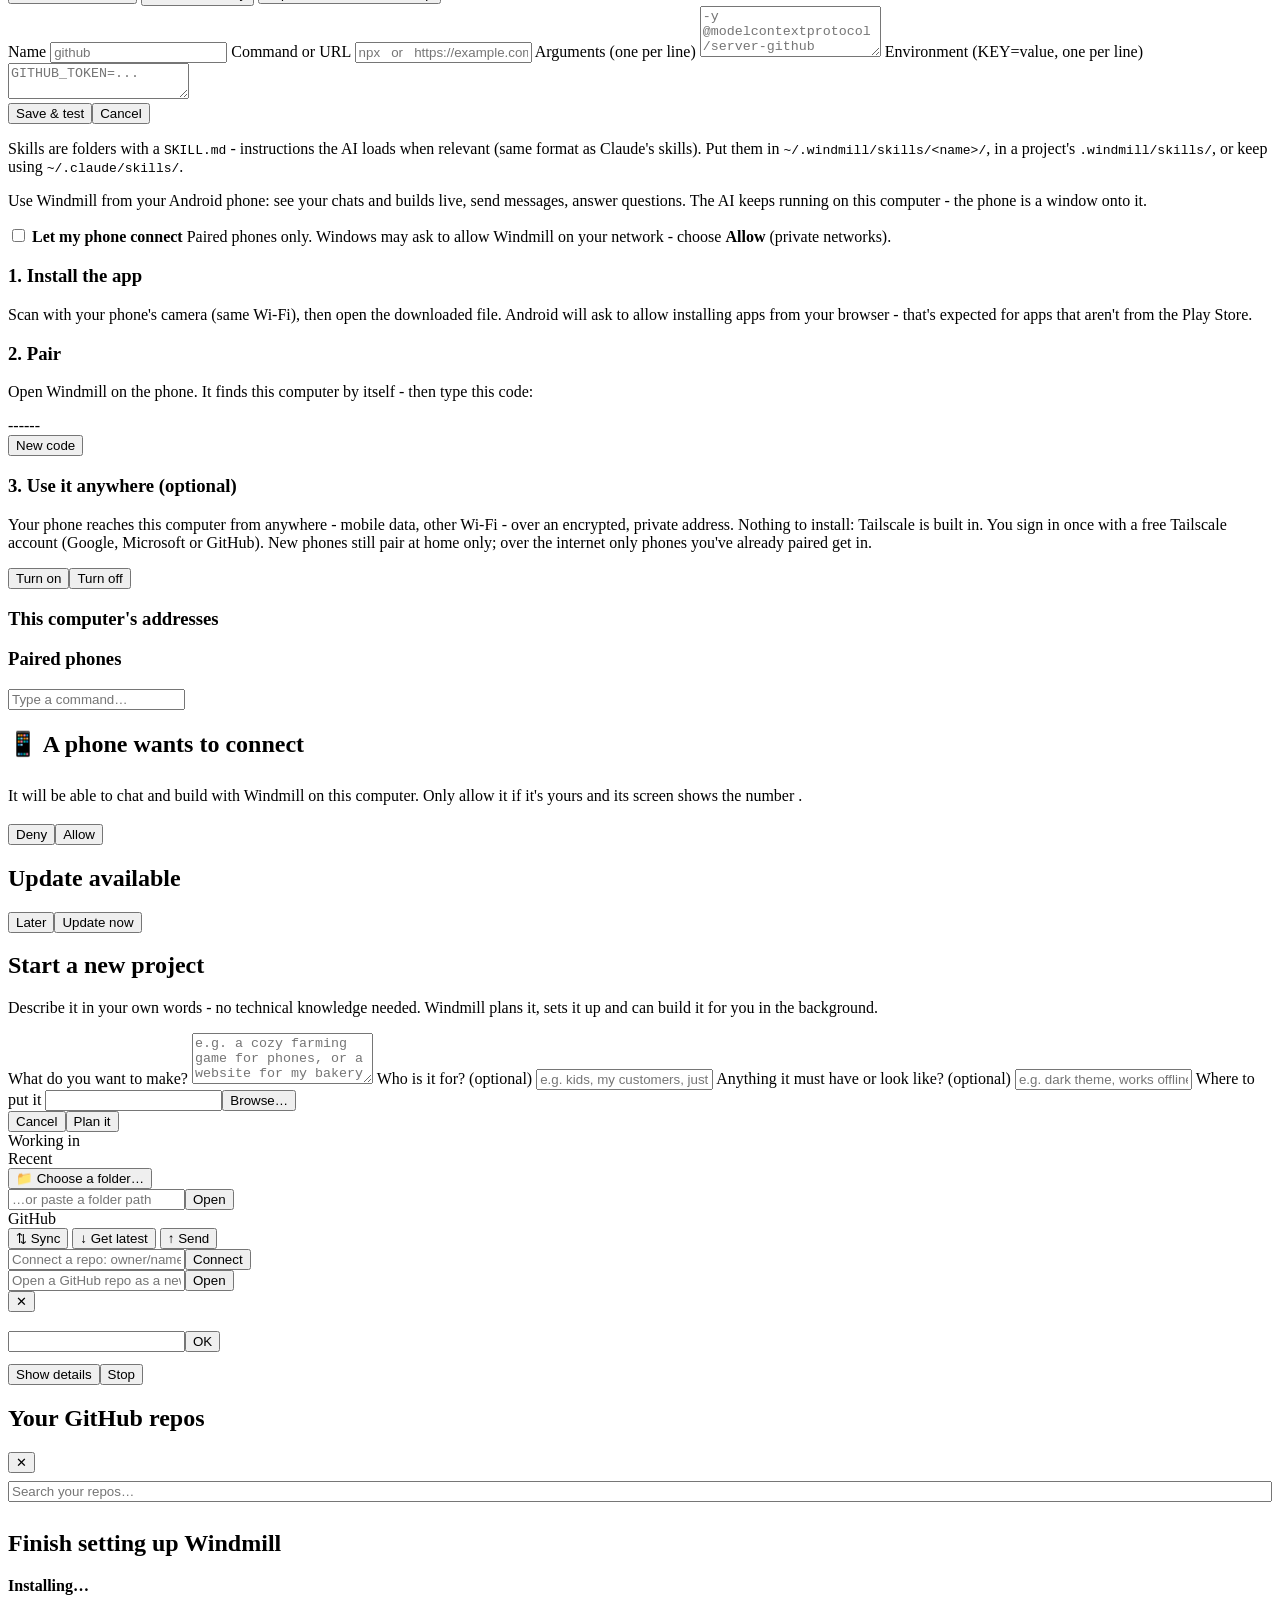
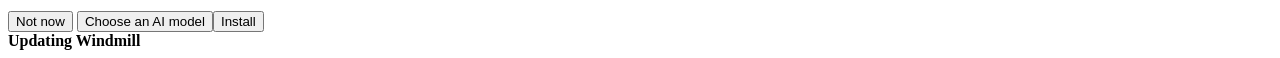
==== commit 16e303d7: "feat: optional Claude check - Claude reviews the local AI's work when stuck, at each milestone or ea" ====
--- a/gui/index.html
+++ b/gui/index.html
@@ -237,6 +237,7 @@
 
     <!-- SETTINGS -->
     <section class="view hidden" id="view-settings">
+      <div id="claude-box" class="card-form settings" style="margin-bottom:18px"></div>
       <form id="settings-form" class="settings"></form>
     </section>
 
@@ -251,6 +252,14 @@
   <div class="modal-card">
     <input id="palette-input" placeholder="Type a command…" autocomplete="off">
     <div id="palette-list"></div>
+  </div>
+</div>
+<div id="pairreq-modal" class="modal hidden" role="dialog" aria-label="Phone wants to connect">
+  <div class="modal-card">
+    <h2>📱 <span id="pr-name">A phone</span> wants to connect</h2>
+    <p>It will be able to chat and build with Windmill on this computer. Only allow it if it's yours and its screen
+    shows the number <b id="pr-check" style="font-size:1.6em"></b>.</p>
+    <div class="row right"><button class="ghost" id="pr-deny">Deny</button><button class="primary" id="pr-allow">Allow</button></div>
   </div>
 </div>
 <div id="update-modal" class="modal hidden" role="dialog" aria-label="Update available">
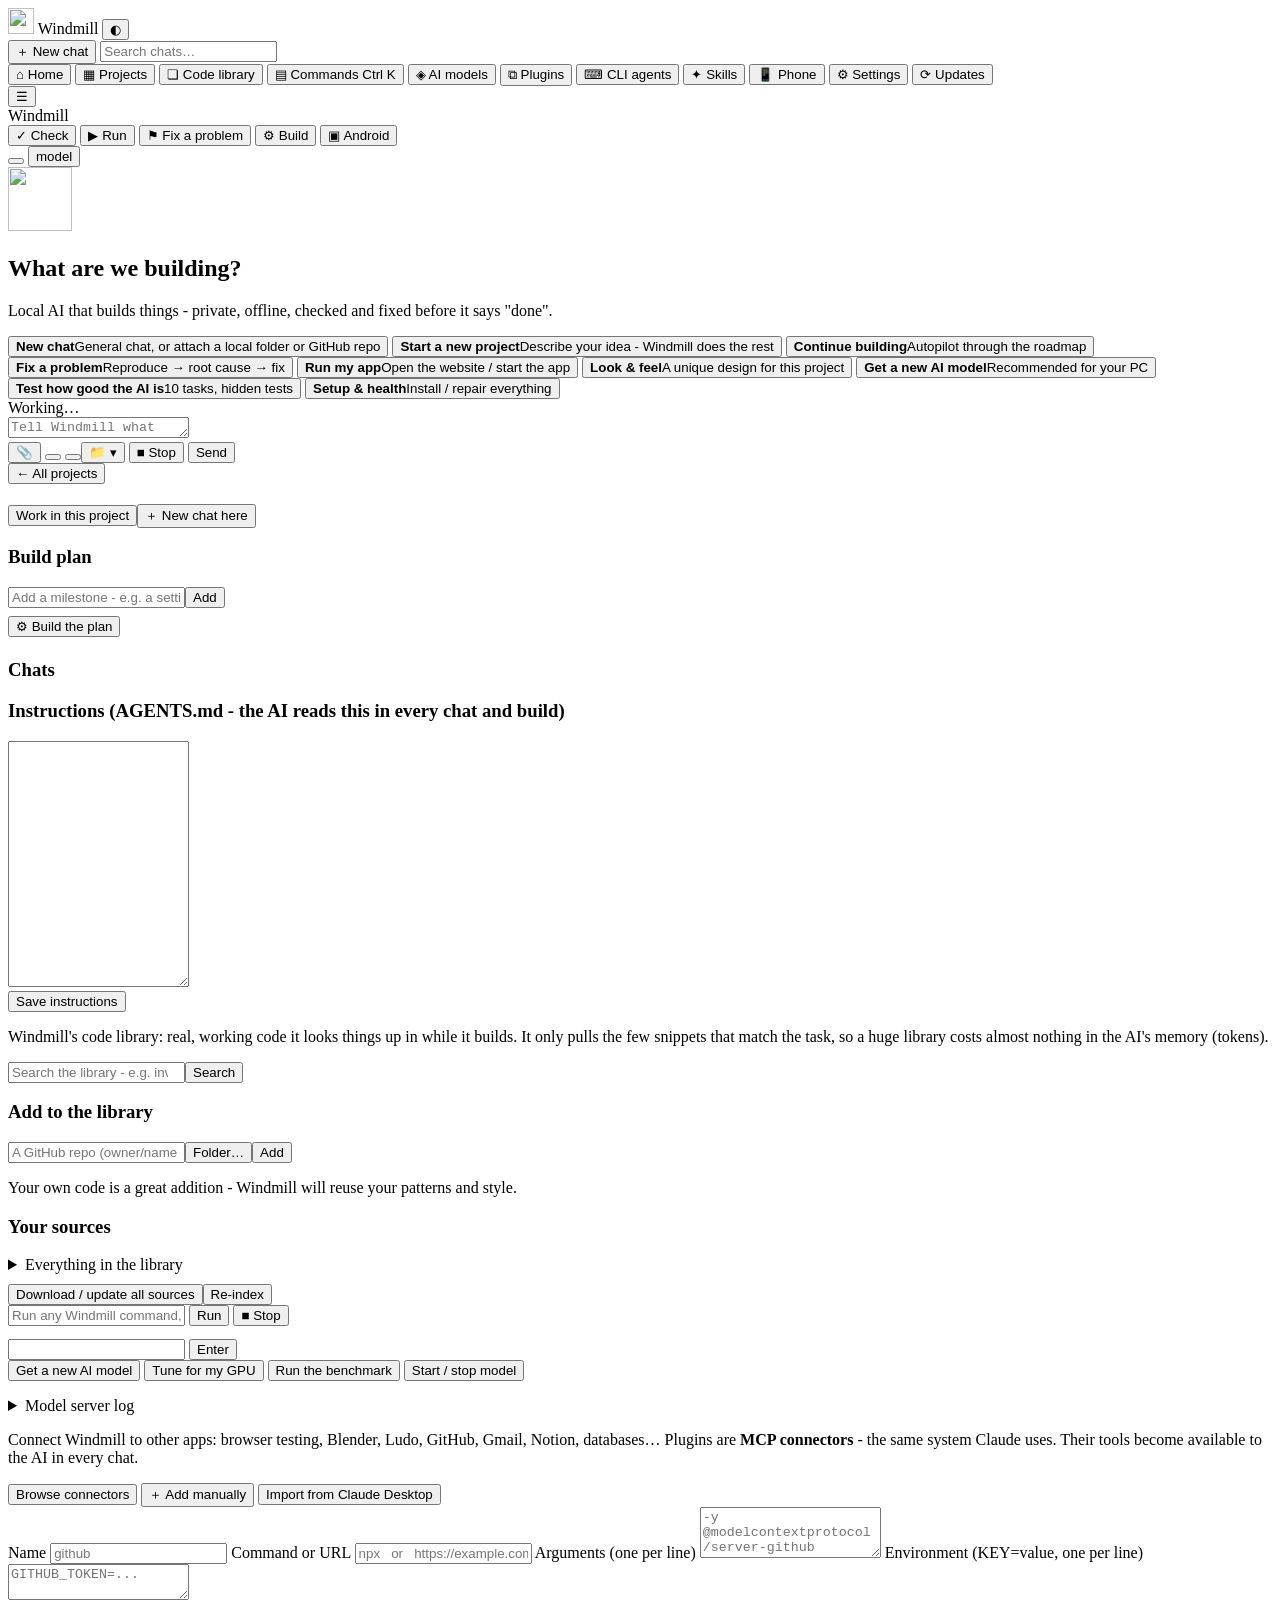
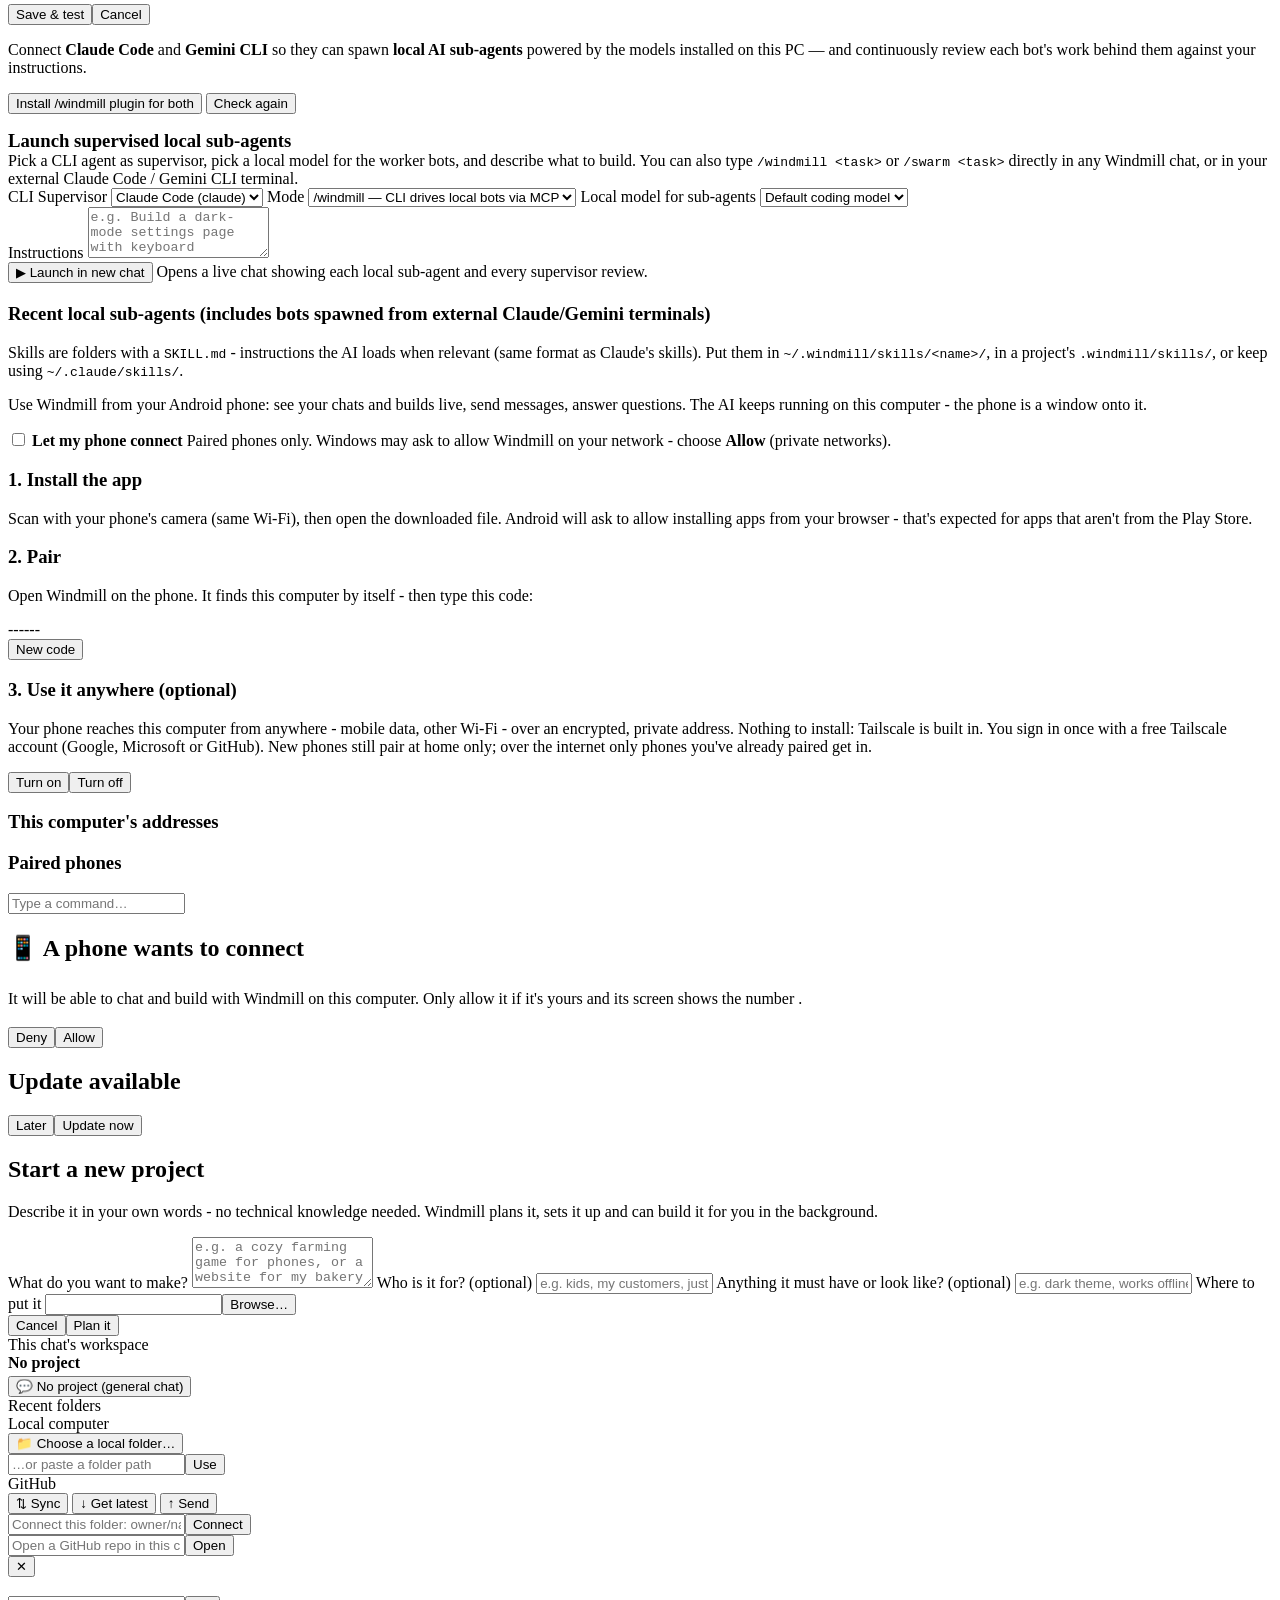
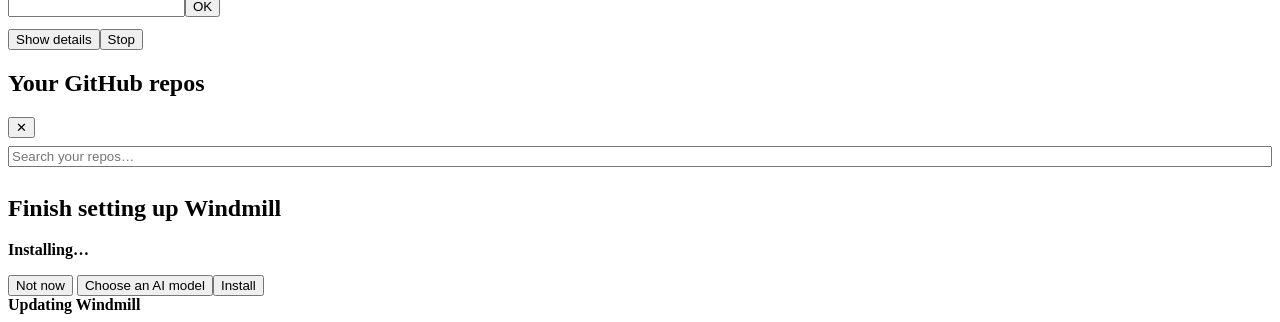
==== commit b6bd933c: "feat: add Claude Code & Gemini CLI integration with supervised local AI sub-agents, Windmill MCP ser" ====
--- a/gui/index.html
+++ b/gui/index.html
@@ -17,17 +17,7 @@
       <button class="icon-btn" id="theme-btn" title="Light / dark">◐</button>
     </div>
     <button class="primary wide" id="new-chat">＋ New chat</button>
-    <div class="project-card" id="project-card" title="The folder Windmill works in">
-      <div class="label">Project</div>
-      <div class="name" id="project-name">…</div>
-      <div class="kinds" id="project-kinds"></div>
-      <div class="row">
-        <button class="ghost small" id="pick-project">Change ▾</button>
-        <button class="ghost small" data-task="new" title="Describe an idea - Windmill plans and builds it">New project</button>
-      </div>
-    </div>
     <input id="chat-search" type="search" placeholder="Search chats…" autocomplete="off">
-    <div class="seg" id="chat-scope"><button data-here="1" class="on">This project</button><button data-here="0">All chats</button></div>
     <nav id="chat-list" aria-label="Chats"></nav>
     <div class="nav-bottom">
       <button class="nav" data-view="home">⌂ Home</button>
@@ -36,6 +26,7 @@
       <button class="nav" data-view="console">▤ Commands <span class="kbd">Ctrl K</span></button>
       <button class="nav" data-view="models">◈ AI models</button>
       <button class="nav" data-view="plugins">⧉ Plugins</button>
+      <button class="nav" data-view="cli">⌨ CLI agents</button>
       <button class="nav" data-view="skills">✦ Skills</button>
       <button class="nav" data-view="phone">📱 Phone</button>
       <button class="nav" data-view="settings">⚙ Settings</button>
@@ -68,7 +59,7 @@
         <div id="tip" class="tip hidden"></div>
       </div>
       <div class="cards">
-        <button class="card" data-action="chat"><b>Build in this project</b><span>Code mode - like Claude Code</span></button>
+        <button class="card" data-action="chat"><b>New chat</b><span>General chat, or attach a local folder or GitHub repo</span></button>
         <button class="card" data-task="new"><b>Start a new project</b><span>Describe your idea - Windmill does the rest</span></button>
         <button class="card hidden" id="card-build" data-task="build"><b>Continue building</b><span>Autopilot through the roadmap</span></button>
         <button class="card" data-task="debug"><b>Fix a problem</b><span>Reproduce → root cause → fix</span></button>
@@ -190,6 +181,47 @@
       <div id="plugins-list" class="list"></div>
     </section>
 
+    <!-- CLI AGENTS (Claude Code & Gemini CLI supervising local AI sub-agents) -->
+    <section class="view hidden" id="view-cli">
+      <p class="muted">Connect <b>Claude Code</b> and <b>Gemini CLI</b> so they can spawn <b>local AI sub-agents</b> powered by the models installed on this PC — and continuously review each bot's work behind them against your instructions.</p>
+      <div class="view-actions">
+        <button class="primary" id="cli-install-all" type="button">Install /windmill plugin for both</button>
+        <button class="ghost" id="cli-refresh" type="button">Check again</button>
+      </div>
+      <div id="cli-providers" class="cli-grid"></div>
+      <div class="card-form" id="cli-launch" style="margin-top:16px">
+        <h3 style="margin:0">Launch supervised local sub-agents</h3>
+        <p class="muted small" style="margin:0">Pick a CLI agent as supervisor, pick a local model for the worker bots, and describe what to build. You can also type <code>/windmill &lt;task&gt;</code> or <code>/swarm &lt;task&gt;</code> directly in any Windmill chat, or in your external Claude Code / Gemini CLI terminal.</p>
+        <div class="row" style="flex-wrap:wrap;gap:10px">
+          <label style="flex:1;min-width:160px">CLI Supervisor
+            <select id="cli-sup-provider">
+              <option value="claude">Claude Code (claude)</option>
+              <option value="gemini">Gemini CLI (gemini)</option>
+            </select>
+          </label>
+          <label style="flex:1;min-width:180px">Mode
+            <select id="cli-sup-mode">
+              <option value="mcp">/windmill — CLI drives local bots via MCP</option>
+              <option value="swarm">/windmill-swarm — Multi-bot local team</option>
+              <option value="loop">Step-by-step supervised loop</option>
+            </select>
+          </label>
+          <label style="flex:1;min-width:180px">Local model for sub-agents
+            <select id="cli-sup-model"><option value="">Default coding model</option></select>
+          </label>
+        </div>
+        <label>Instructions
+          <textarea id="cli-sup-goal" rows="3" placeholder="e.g. Build a dark-mode settings page with keyboard shortcuts and unit tests"></textarea>
+        </label>
+        <div class="row">
+          <button class="primary" id="cli-sup-go" type="button">▶ Launch in new chat</button>
+          <span class="muted small" id="cli-sup-hint">Opens a live chat showing each local sub-agent and every supervisor review.</span>
+        </div>
+      </div>
+      <h3 style="margin-top:20px">Recent local sub-agents <span class="muted small">(includes bots spawned from external Claude/Gemini terminals)</span></h3>
+      <div id="cli-subagents" class="list"></div>
+    </section>
+
     <!-- SKILLS -->
     <section class="view hidden" id="view-skills">
       <p class="muted">Skills are folders with a <code>SKILL.md</code> - instructions the AI loads when relevant (same format as Claude's skills).
@@ -280,18 +312,20 @@
     <div class="row right"><button class="ghost" type="button" id="new-cancel">Cancel</button><button class="primary" type="submit">Plan it</button></div>
   </form>
 </div>
-<div id="proj-pop" class="popover hidden" role="dialog" aria-label="Project folder">
+<div id="proj-pop" class="popover hidden" role="dialog" aria-label="Workspace for this chat">
   <div class="pop-sec">
-    <div class="label">Working in</div>
-    <div class="pop-cur"><b id="pp-name"></b><span class="muted small" id="pp-path"></span></div>
+    <div class="label">This chat's workspace</div>
+    <div class="pop-cur"><b id="pp-name">No project</b><span class="muted small" id="pp-path"></span></div>
+    <button class="pop-item hidden" id="pp-none" style="margin-top:4px">💬 No project (general chat)</button>
   </div>
   <div class="pop-sec" id="pp-recent-sec">
-    <div class="label">Recent</div>
+    <div class="label">Recent folders</div>
     <div id="pp-recent"></div>
   </div>
   <div class="pop-sec">
-    <button class="pop-item" id="pp-browse">📁 Choose a folder…</button>
-    <div class="row pop-path"><input id="proj-path" placeholder="…or paste a folder path" autocomplete="off"><button class="ghost small" id="proj-open">Open</button></div>
+    <div class="label">Local computer</div>
+    <button class="pop-item" id="pp-browse">📁 Choose a local folder…</button>
+    <div class="row pop-path"><input id="proj-path" placeholder="…or paste a folder path" autocomplete="off"><button class="ghost small" id="proj-open">Use</button></div>
     <div id="proj-error" class="small bad-text"></div>
   </div>
   <div class="pop-sec">
@@ -303,8 +337,8 @@
       <button class="ghost small" data-git="pull" title="Get the latest from GitHub">↓ Get latest</button>
       <button class="ghost small" data-git="push" title="Send your saved changes to GitHub">↑ Send</button>
     </div>
-    <div class="row pop-path"><input id="pp-repo" placeholder="Connect a repo: owner/name or URL" autocomplete="off"><button class="ghost small" id="pp-connect">Connect</button></div>
-    <div class="row pop-path"><input id="pp-clone" placeholder="Open a GitHub repo as a new project" autocomplete="off"><button class="ghost small" id="pp-clone-btn">Open</button></div>
+    <div class="row pop-path" id="pp-connect-row"><input id="pp-repo" placeholder="Connect this folder: owner/name or URL" autocomplete="off"><button class="ghost small" id="pp-connect">Connect</button></div>
+    <div class="row pop-path"><input id="pp-clone" placeholder="Open a GitHub repo in this chat (owner/name)" autocomplete="off"><button class="ghost small" id="pp-clone-btn">Open</button></div>
   </div>
 </div>
 <div id="ask-modal" class="modal hidden" role="dialog" aria-label="Windmill needs your answer">
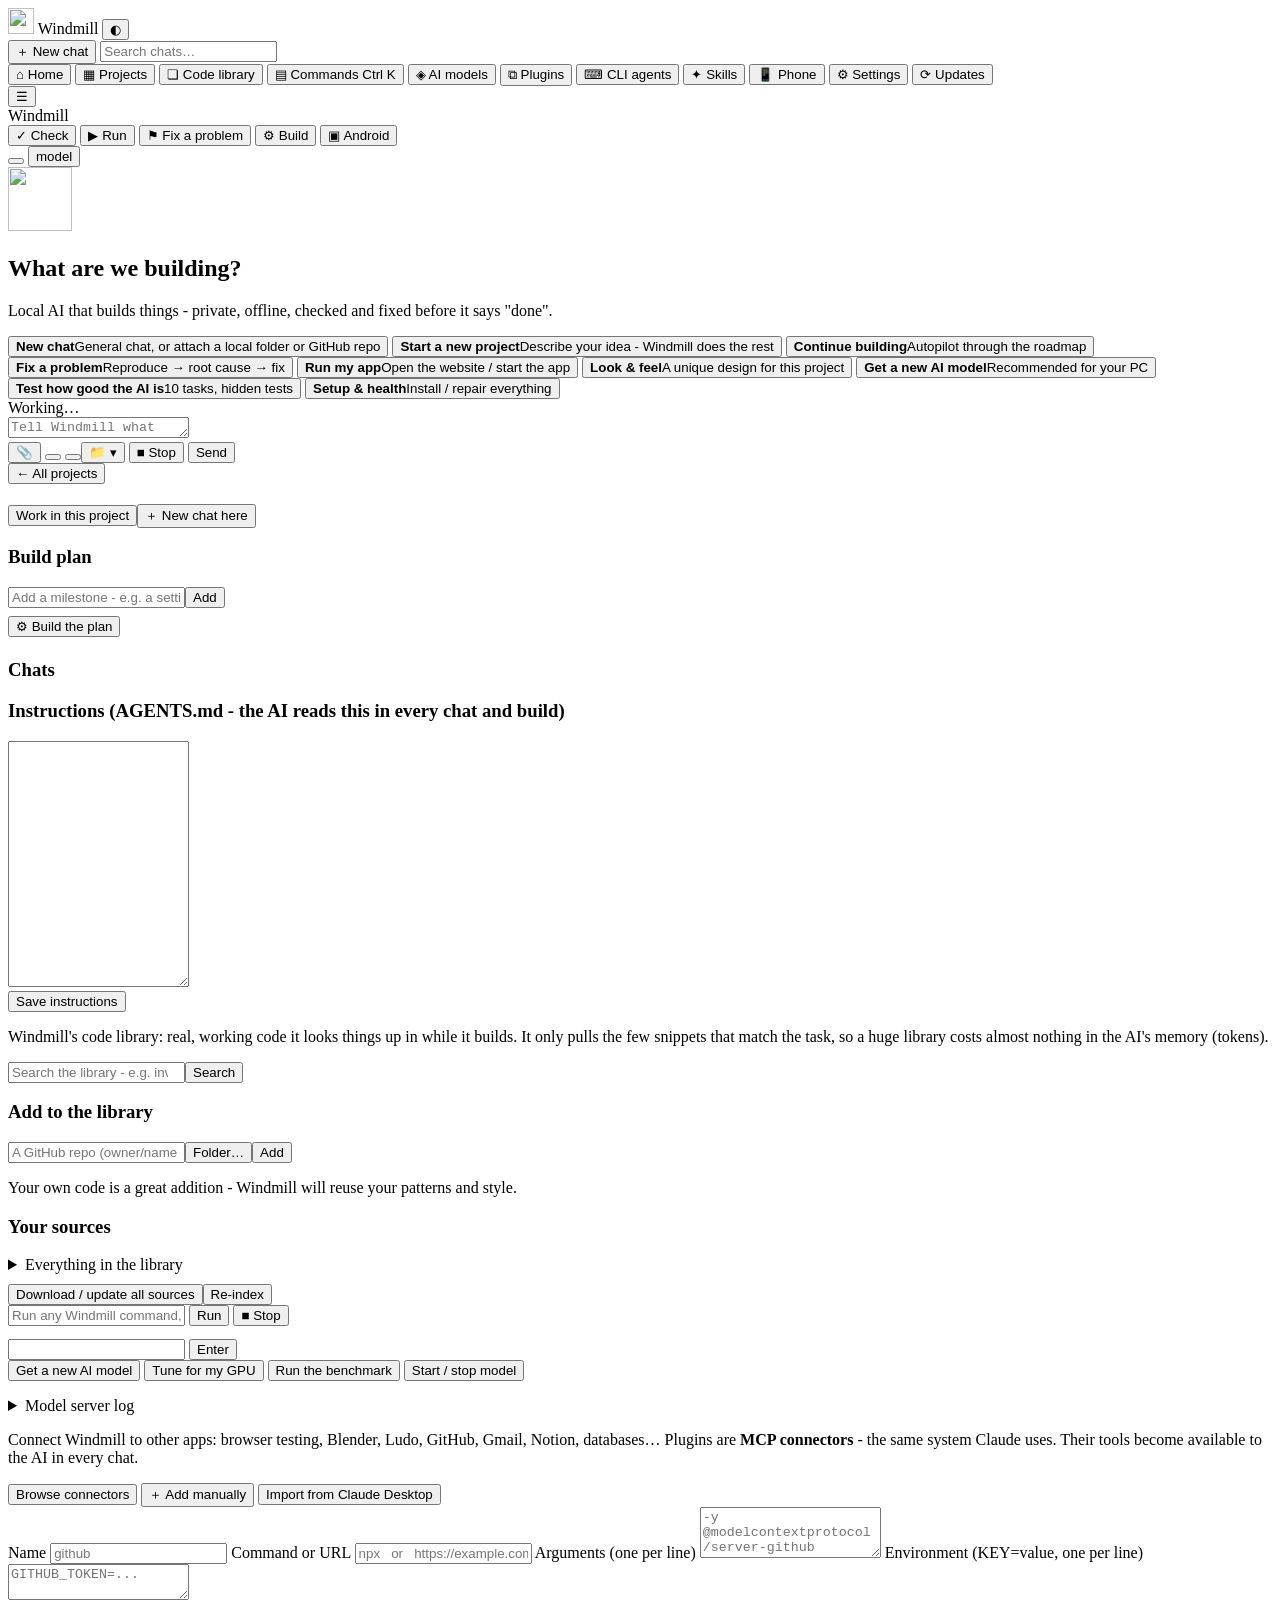
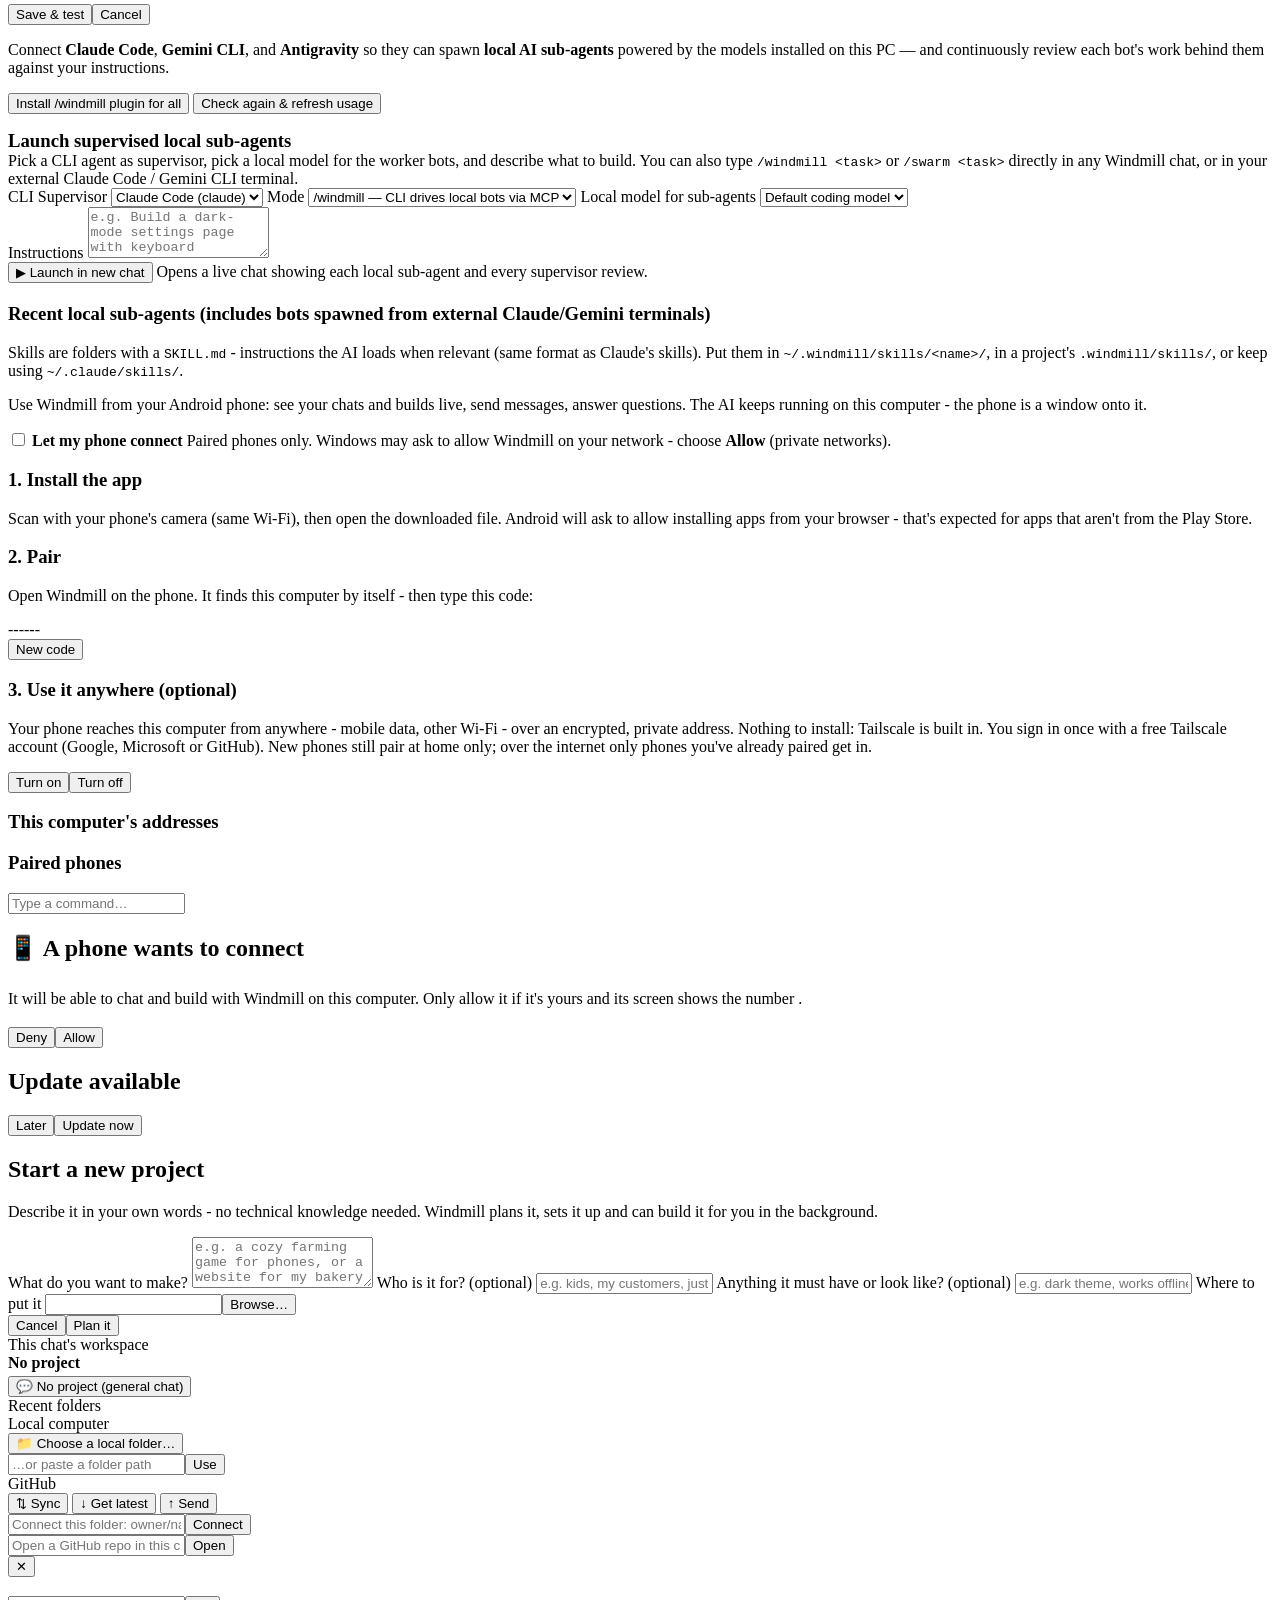
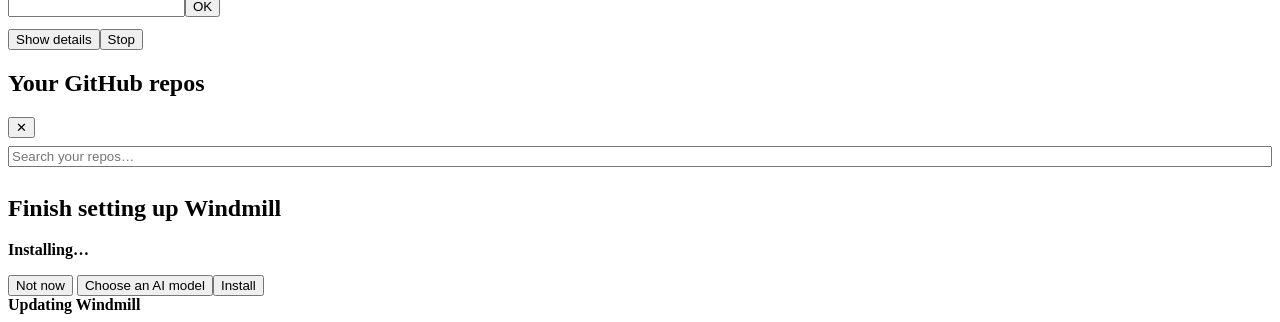
==== commit e6b2581a: "feat: add Antigravity MCP+Skill support, GUI usage lookup dashboard, and in-chat CLI model selector " ====
--- a/gui/index.html
+++ b/gui/index.html
@@ -181,13 +181,14 @@
       <div id="plugins-list" class="list"></div>
     </section>
 
-    <!-- CLI AGENTS (Claude Code & Gemini CLI supervising local AI sub-agents) -->
+    <!-- CLI AGENTS (Claude Code, Gemini CLI & Antigravity supervising local AI sub-agents) -->
     <section class="view hidden" id="view-cli">
-      <p class="muted">Connect <b>Claude Code</b> and <b>Gemini CLI</b> so they can spawn <b>local AI sub-agents</b> powered by the models installed on this PC — and continuously review each bot's work behind them against your instructions.</p>
+      <p class="muted">Connect <b>Claude Code</b>, <b>Gemini CLI</b>, and <b>Antigravity</b> so they can spawn <b>local AI sub-agents</b> powered by the models installed on this PC — and continuously review each bot's work behind them against your instructions.</p>
       <div class="view-actions">
-        <button class="primary" id="cli-install-all" type="button">Install /windmill plugin for both</button>
-        <button class="ghost" id="cli-refresh" type="button">Check again</button>
-      </div>
+        <button class="primary" id="cli-install-all" type="button">Install /windmill plugin for all</button>
+        <button class="ghost" id="cli-refresh" type="button">Check again &amp; refresh usage</button>
+      </div>
+      <div id="cli-usage" class="usage-grid"></div>
       <div id="cli-providers" class="cli-grid"></div>
       <div class="card-form" id="cli-launch" style="margin-top:16px">
         <h3 style="margin:0">Launch supervised local sub-agents</h3>
